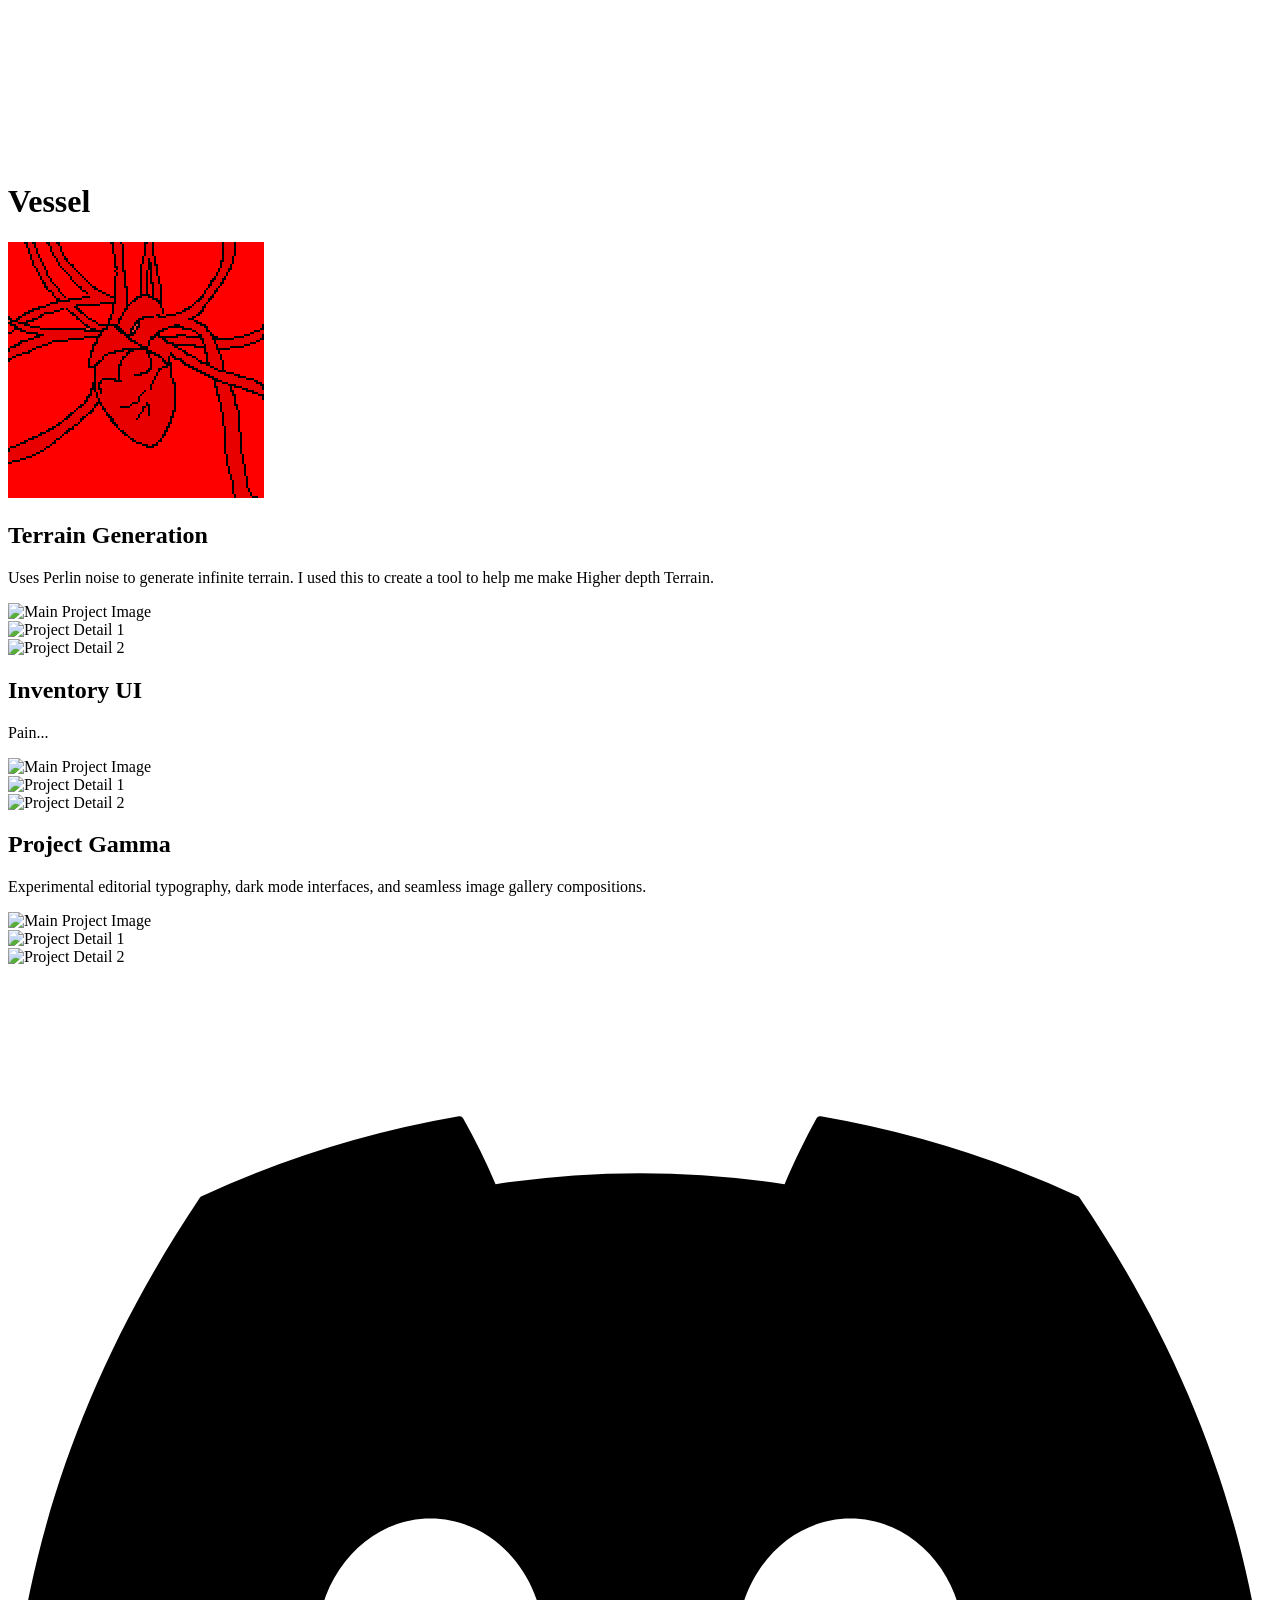
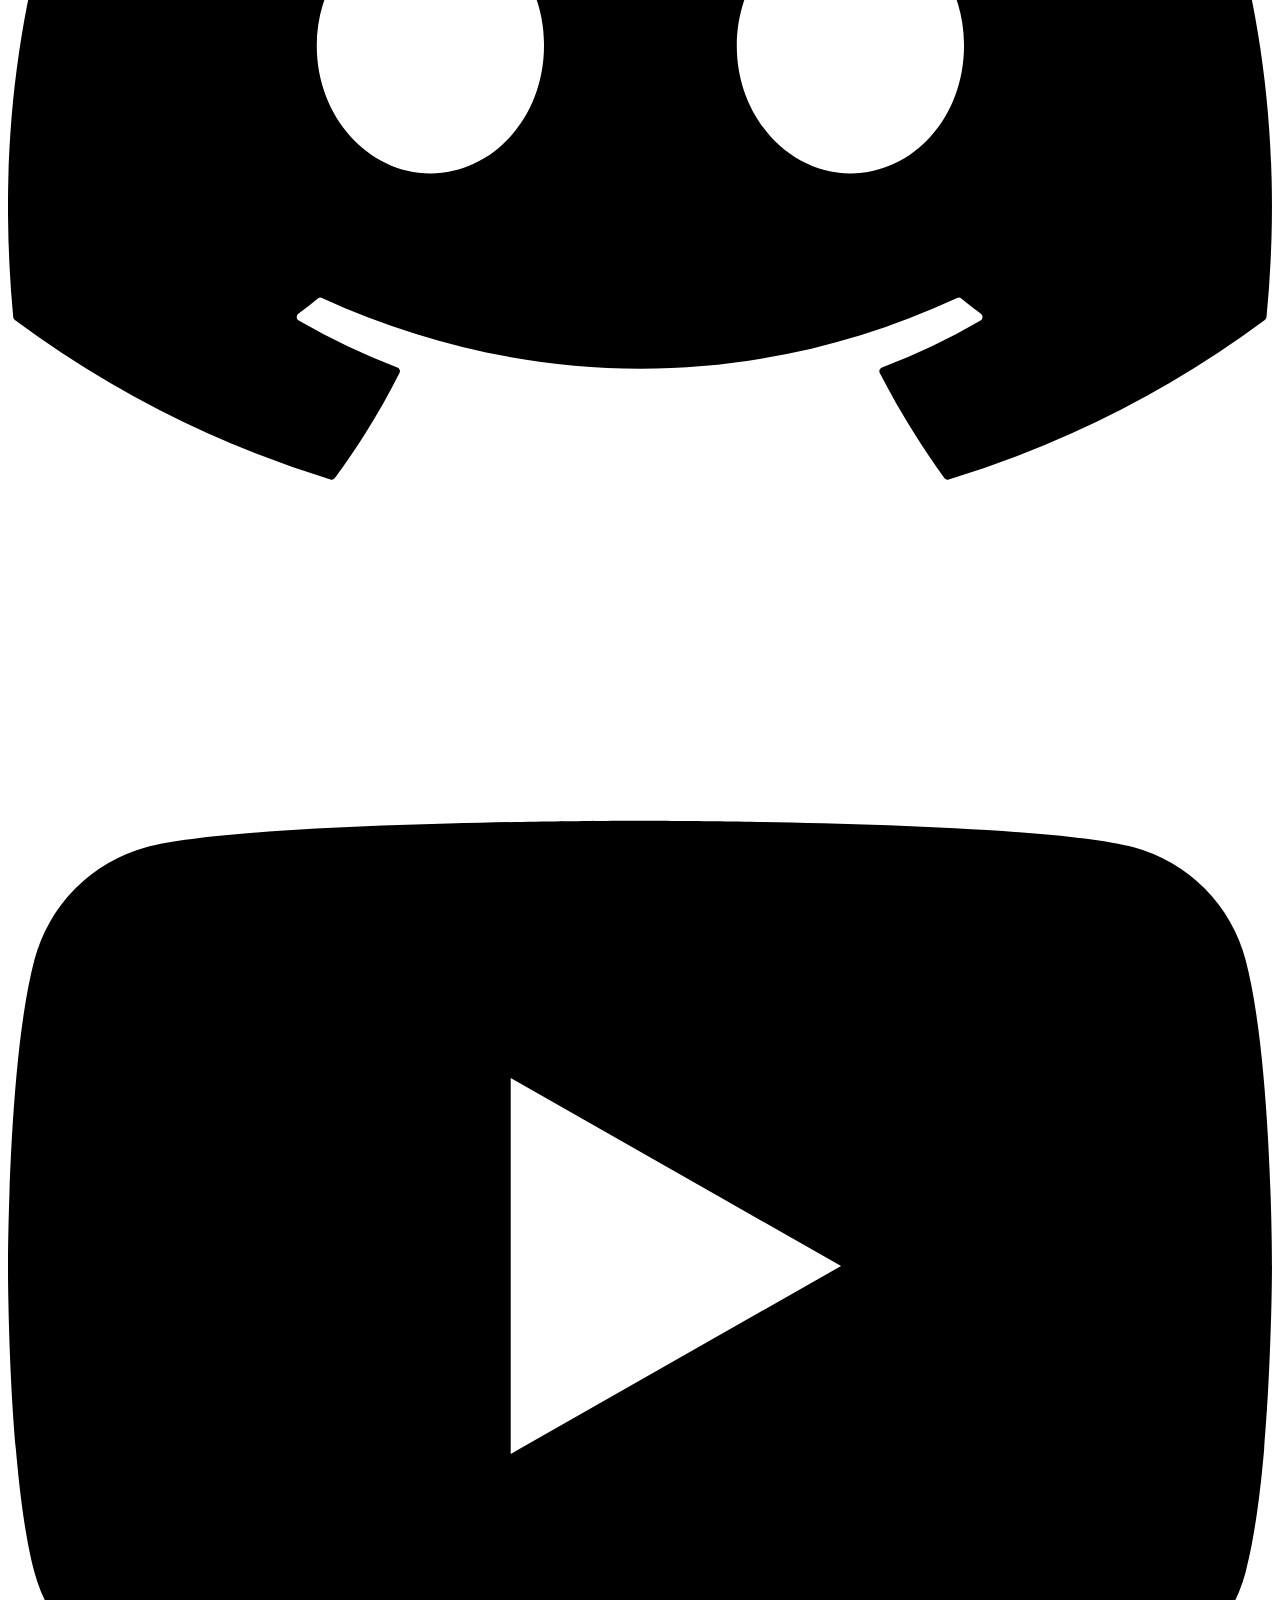
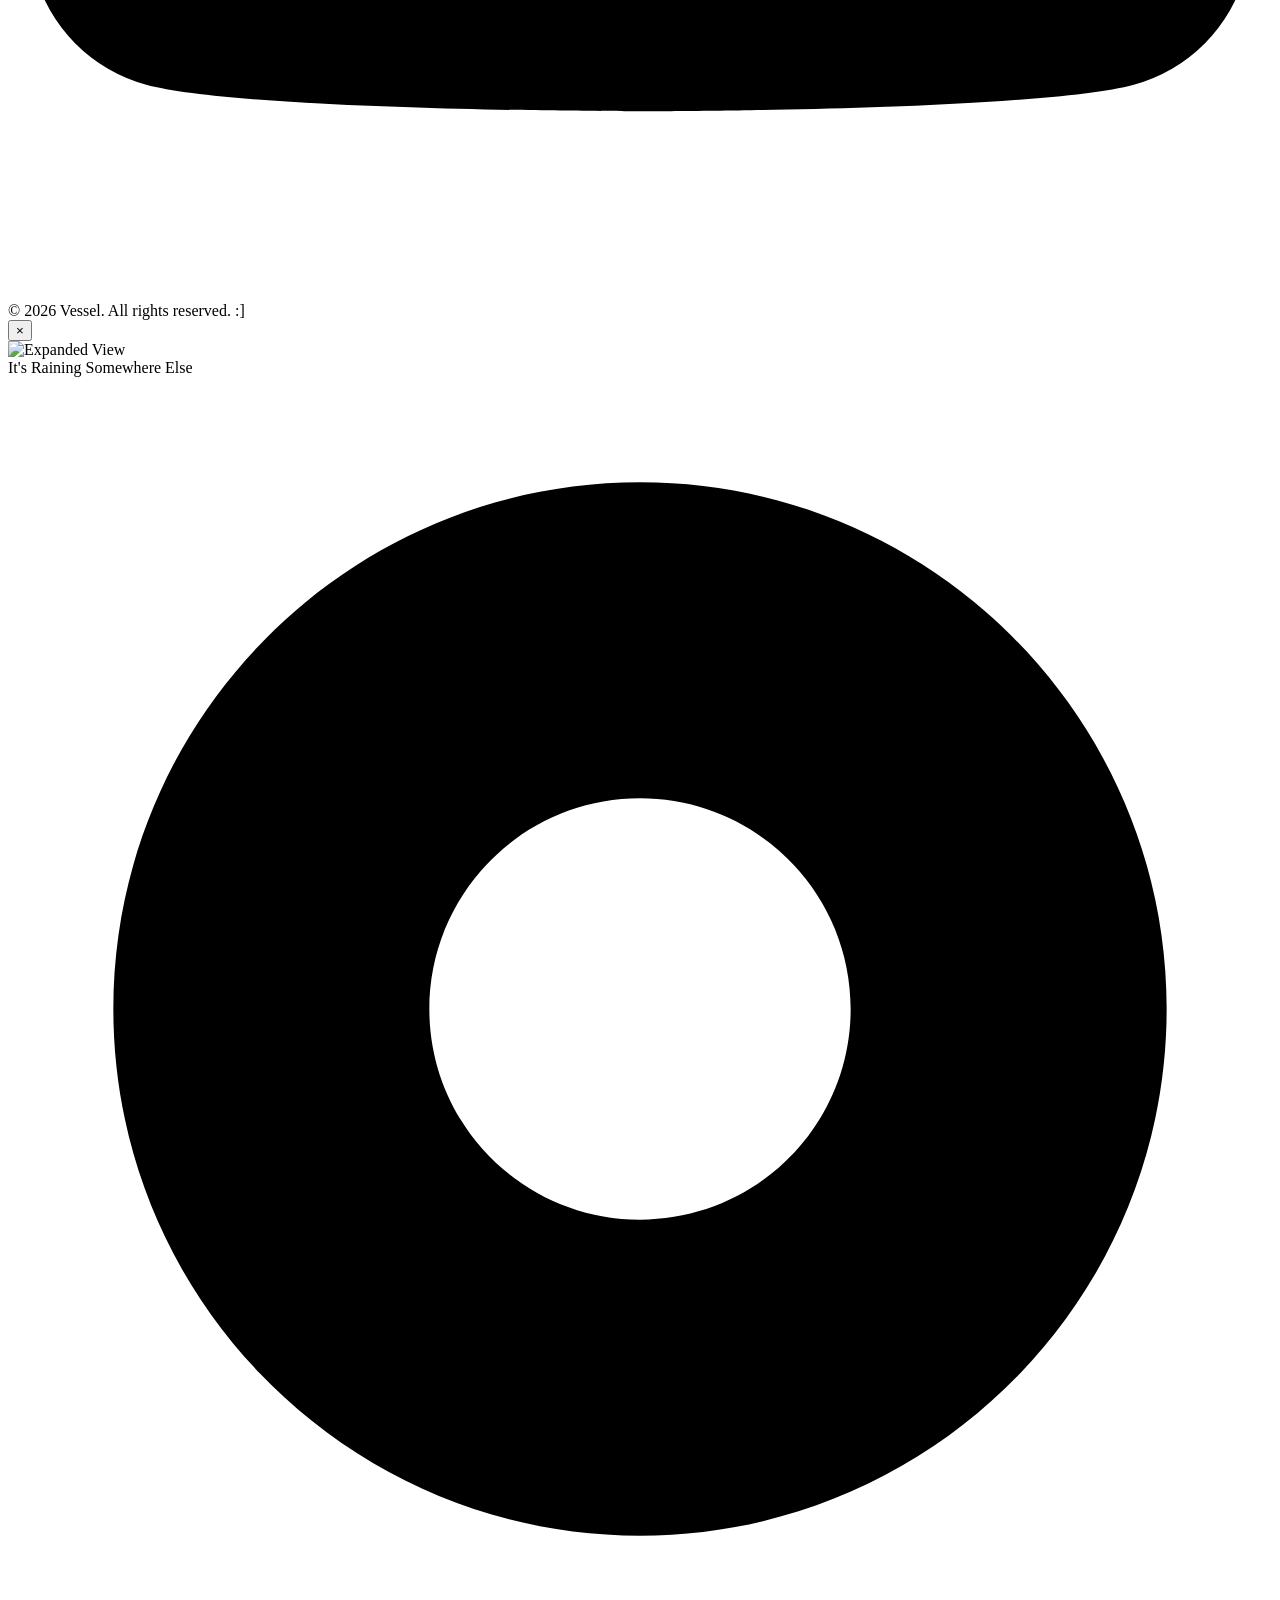
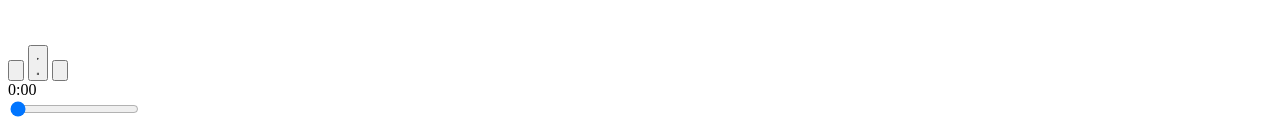
==== index.html @ fc2b30b9 "Add files via upload" ====
<!DOCTYPE html>
<html lang="en">

<head>
  <meta charset="UTF-8">
  <meta name="viewport" content="width=device-width, initial-scale=1.0">
  <title>Vessel | Portfolio</title>

  <link rel="icon" type="image/png" href="images/Vessel.png">

  <!-- Tailwind CSS CDN -->
  <script src="https://cdn.tailwindcss.com"></script>

  <!-- Custom Stylesheet -->
  <link rel="stylesheet" href="styles.css">
</head>

<body class="bg-gray-900 text-slate-100 min-h-screen flex flex-col antialiased">
  <!-- MP4 BACKGROUND -->
  <video autoplay loop muted playsinline
    class="fixed top-0 left-0 w-full h-full object-cover -z-10 pointer-events-none opacity-40">
    <source src="rain.mp4" type="video/mp4">
    Your browser does not support the video tag.
  </video>


  <header class="relative w-full h-screen min-h-[600px] flex items-center justify-center bg-[#ff0000] px-4">
    <div id="section1-container"></div>
  </header>

  <div id="section2-container"></div>
  <div id="section3-container"></div>

  <!-- Footer -->
  <footer class="w-full py-8 text-center text-xs text-gray-600 border-t border-gray-900 bg-[#0d0f12]">
    &copy; 2026 Vessel. All rights reserved. :]
  </footer>

  <!-- External Script File -->
  <script src="script.js"></script>


  <!-- MP4 BACKGORUNd CONTAINER, LONG TEXT TO DISTINGUISH EVERYTHING                   -->
  <div id="lightbox"
    class="fixed inset-0 z-50 hidden bg-black/90 backdrop-blur-md flex items-center justify-center p-4 transition-opacity duration-300 opacity-0 cursor-zoom-out">
    <!-- Close -->
    <button id="lightbox-close"
      class="absolute top-6 right-6 text-white/70 hover:text-white text-4xl font-light focus:outline-none z-10"
      aria-label="Close image preview">
      &times;
    </button>

    <div class="relative max-w-5xl max-h-[90vh] w-full h-full flex items-center justify-center cursor-default">
      <img id="lightbox-img" src="" alt="Expanded View"
        class="max-w-full max-h-[85vh] object-contain rounded-lg shadow-2xl transition-transform duration-300 scale-95" />
    </div>
  </div>

  <!-- Floating Music Player Widgdasssssssssssssssssssssssssssssssssssssssssssssssssssssssssssssssssssssssssssssssssssset -->
  <div id="music-player"
    class="fixed bottom-4 left-4 w-72 h-36 bg-gray-900/30 backdrop-blur-md border border-white/10 rounded-2xl flex flex-col p-3 transition-transform duration-700 ease-in-out transform -translate-x-[120%] z-50 shadow-2xl">

    <div id="song-title" class="text-sm font-semibold text-gray-200 text-center truncate w-full mb-2">
      Loading...
    </div>

    <!-- MIddle section -->
    <div class="flex items-center justify-between flex-1 px-1">

      <!-- CD image -->
      <div
        class="w-12 h-12 rounded-full border-2 border-gray-700 overflow-hidden relative flex items-center justify-center shadow-lg">
        <svg id="cd-image" class="w-full h-full text-gray-400 bg-gray-800 rounded-full p-1" viewBox="0 0 24 24"
          fill="currentColor">
          <path
            d="M12 2C6.48 2 2 6.48 2 12s4.48 10 10 10 10-4.48 10-10S17.52 2 12 2zm0 14c-2.21 0-4-1.79-4-4s1.79-4 4-4 4 1.79 4 4-1.79 4-4 4z" />
        </svg>
        <!-- CD hole -->
        <div class="absolute w-3 h-3 bg-gray-900 rounded-full border border-gray-600"></div>
      </div>

      <!-- Playback Controls -->
      <div class="flex items-center gap-3">
        <!-- Prev Button -->
        <button id="prev-btn" class="text-gray-400 hover:text-white transition-colors">
          <svg class="w-5 h-5 fill-current" viewBox="0 0 24 24">
            <path d="M6 6h2v12H6zm3.5 6l8.5 6V6z" />
          </svg>
        </button>

        <!-- Play/Pause Button -->
        <button id="play-btn"
          class="w-10 h-10 flex items-center justify-center rounded-full bg-indigo-500/80 hover:bg-indigo-500 text-white transition-all transform hover:scale-110">
          <svg id="play-icon" class="w-4 h-4 fill-current ml-1" viewBox="0 0 24 24">
            <path d="M8 5v14l11-7z" />
          </svg>
          <svg id="pause-icon" class="w-4 h-4 fill-current hidden" viewBox="0 0 24 24">
            <path d="M6 19h4V5H6v14zm8-14v14h4V5h-4z" />
          </svg>
        </button>

        <!-- Next Button -->
        <button id="next-btn" class="text-gray-400 hover:text-white transition-colors">
          <svg class="w-5 h-5 fill-current" viewBox="0 0 24 24">
            <path d="M6 18l8.5-6L6 6v12zM16 6v12h2V6h-2z" />
          </svg>
        </button>
      </div>

      <!-- Song Time -->
      <div id="song-time" class="text-[10px] text-gray-400 font-mono w-12 text-right">
        0:00
      </div>
    </div>

    <!-- Music Progress Bar -->
    <div class="mt-3 w-full flex items-center">
      <input type="range" id="progress-bar" value="0" min="0" max="100"
        class="w-full h-1.5 bg-gray-700 rounded-lg appearance-none cursor-pointer accent-indigo-500">
    </div>
  </div>

</body>
</html>
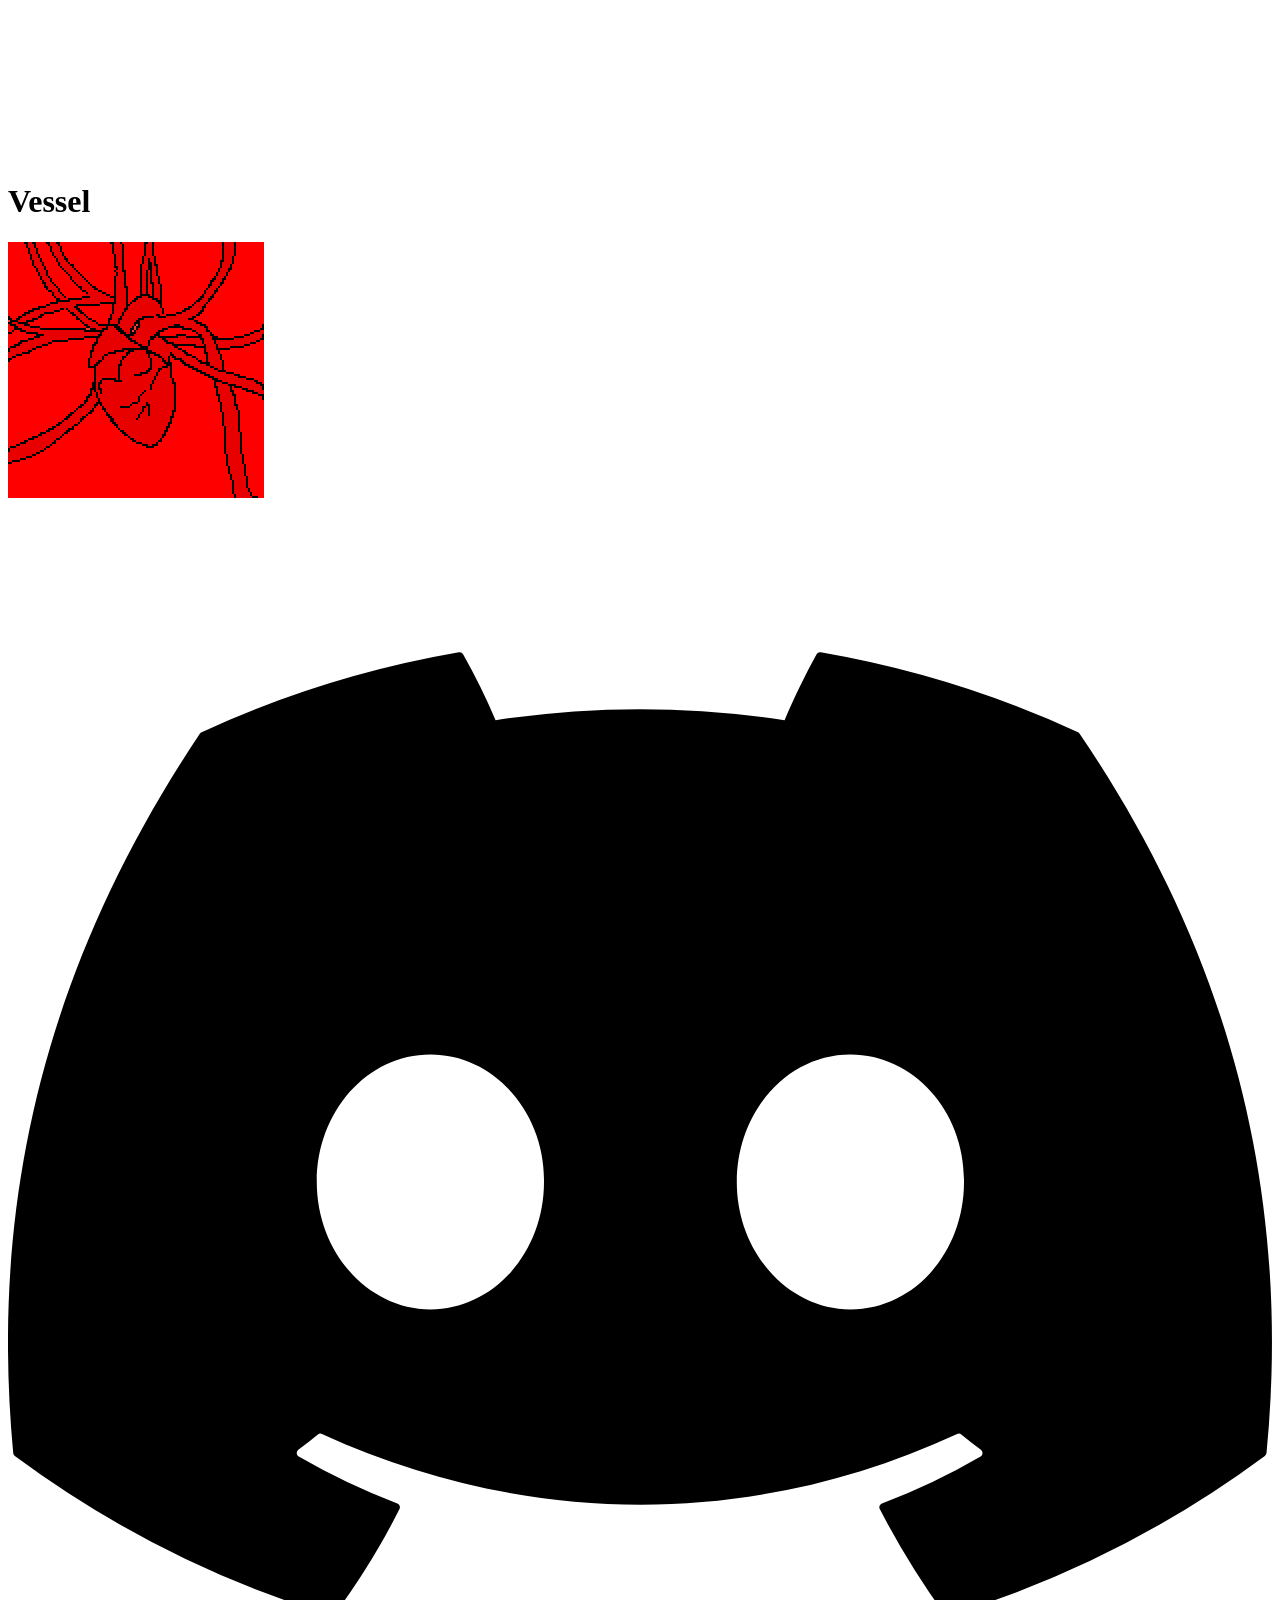
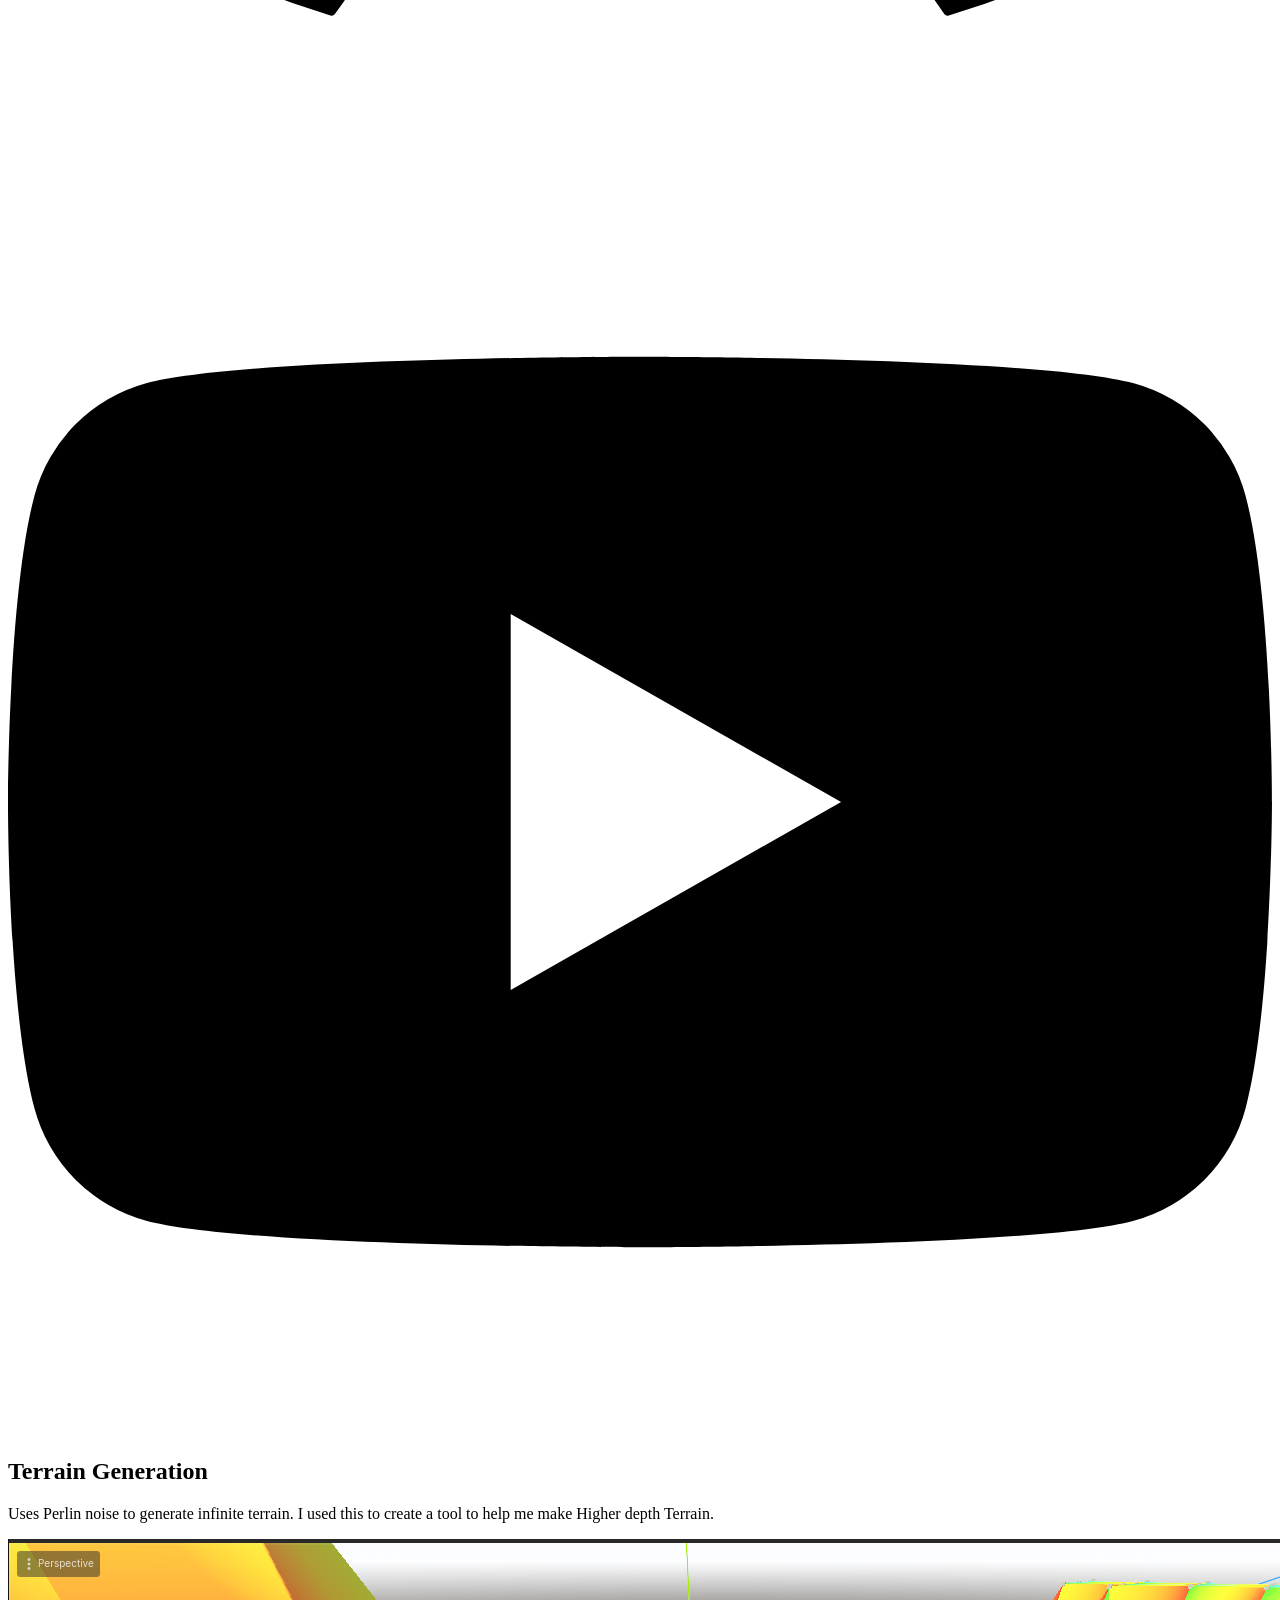
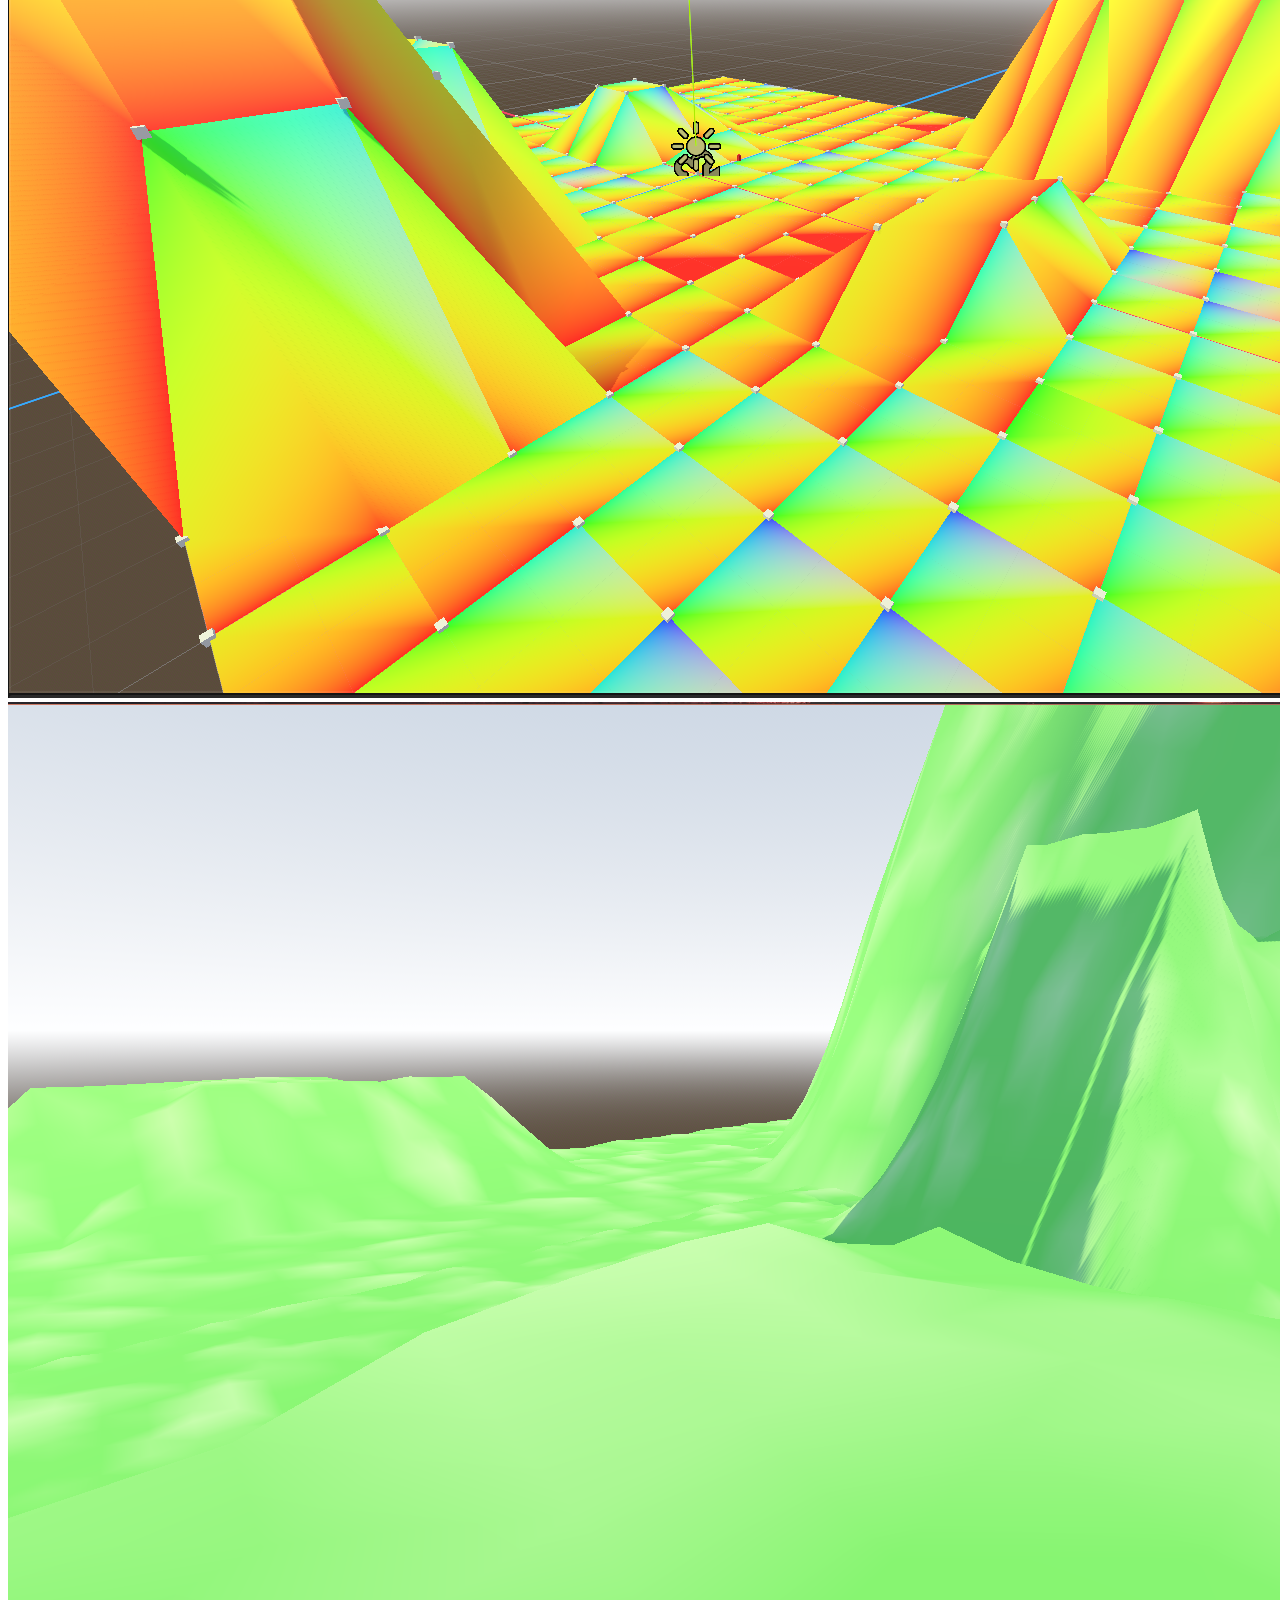
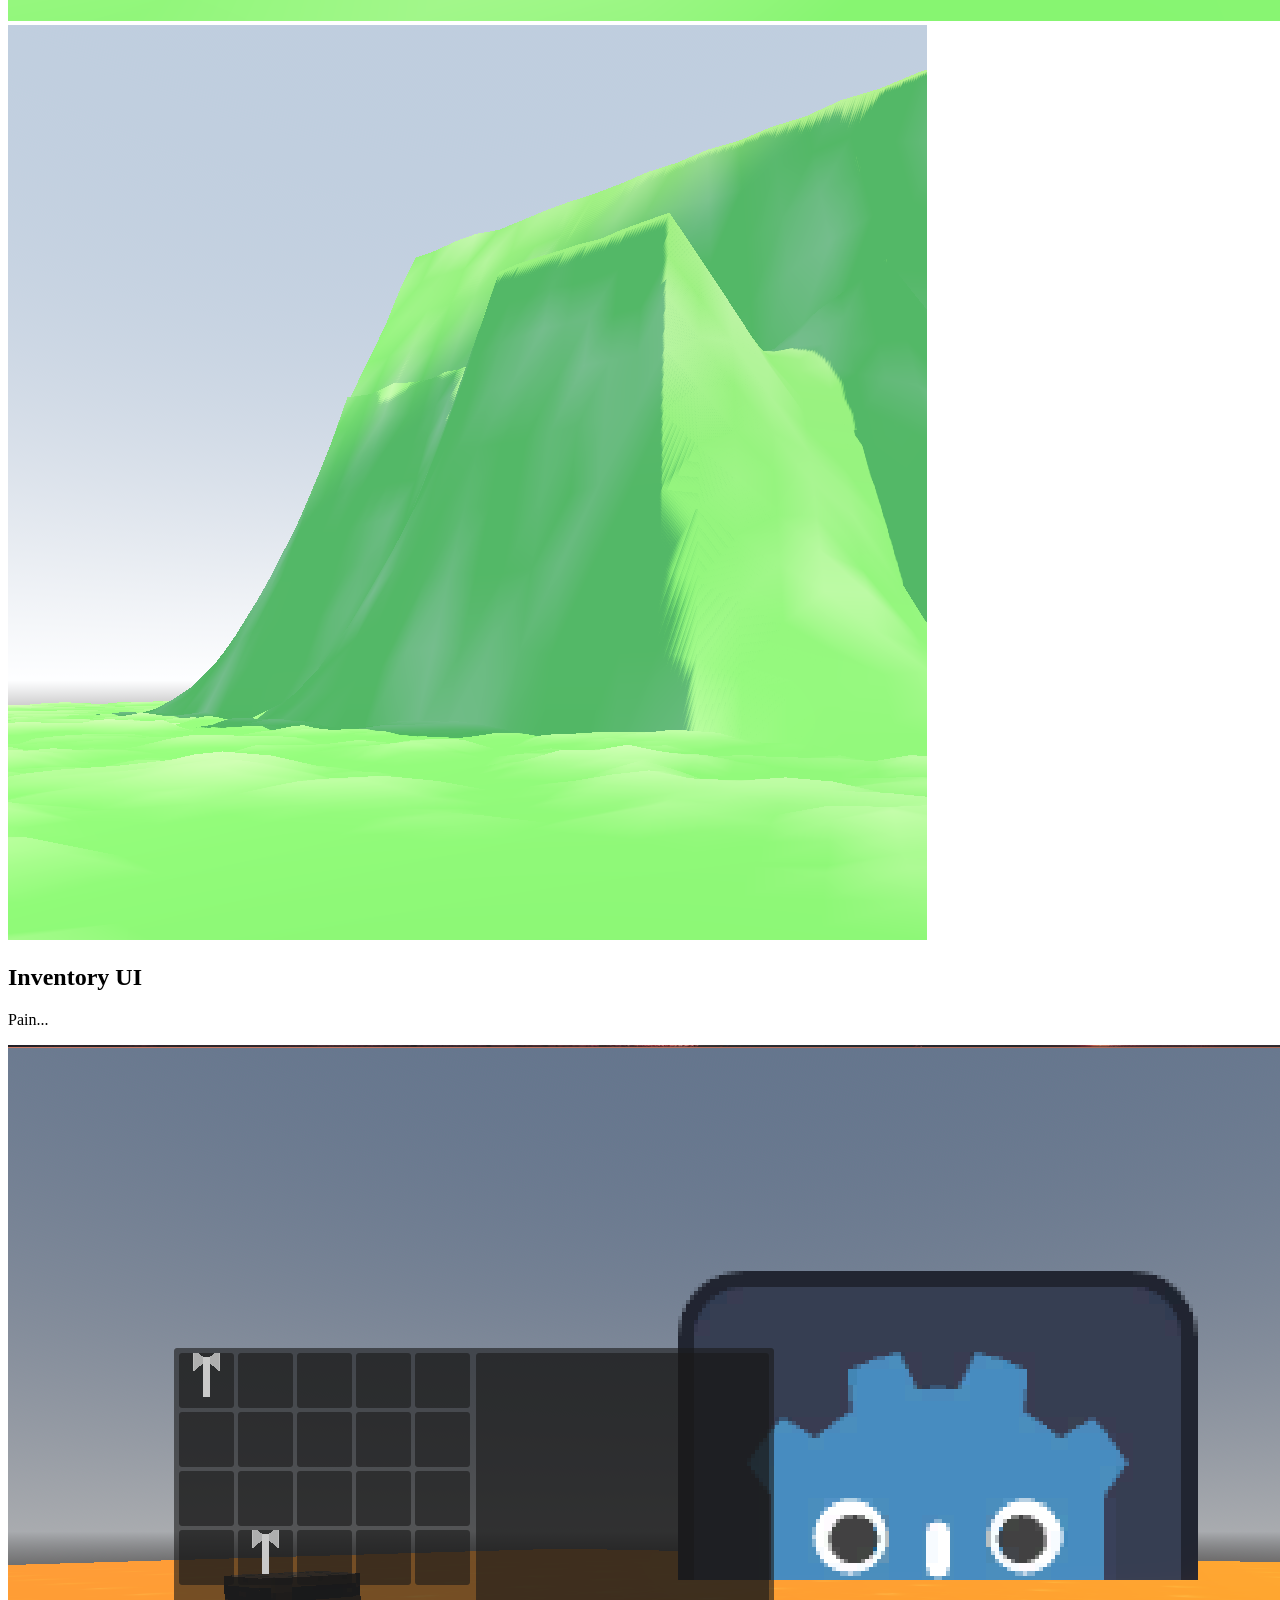
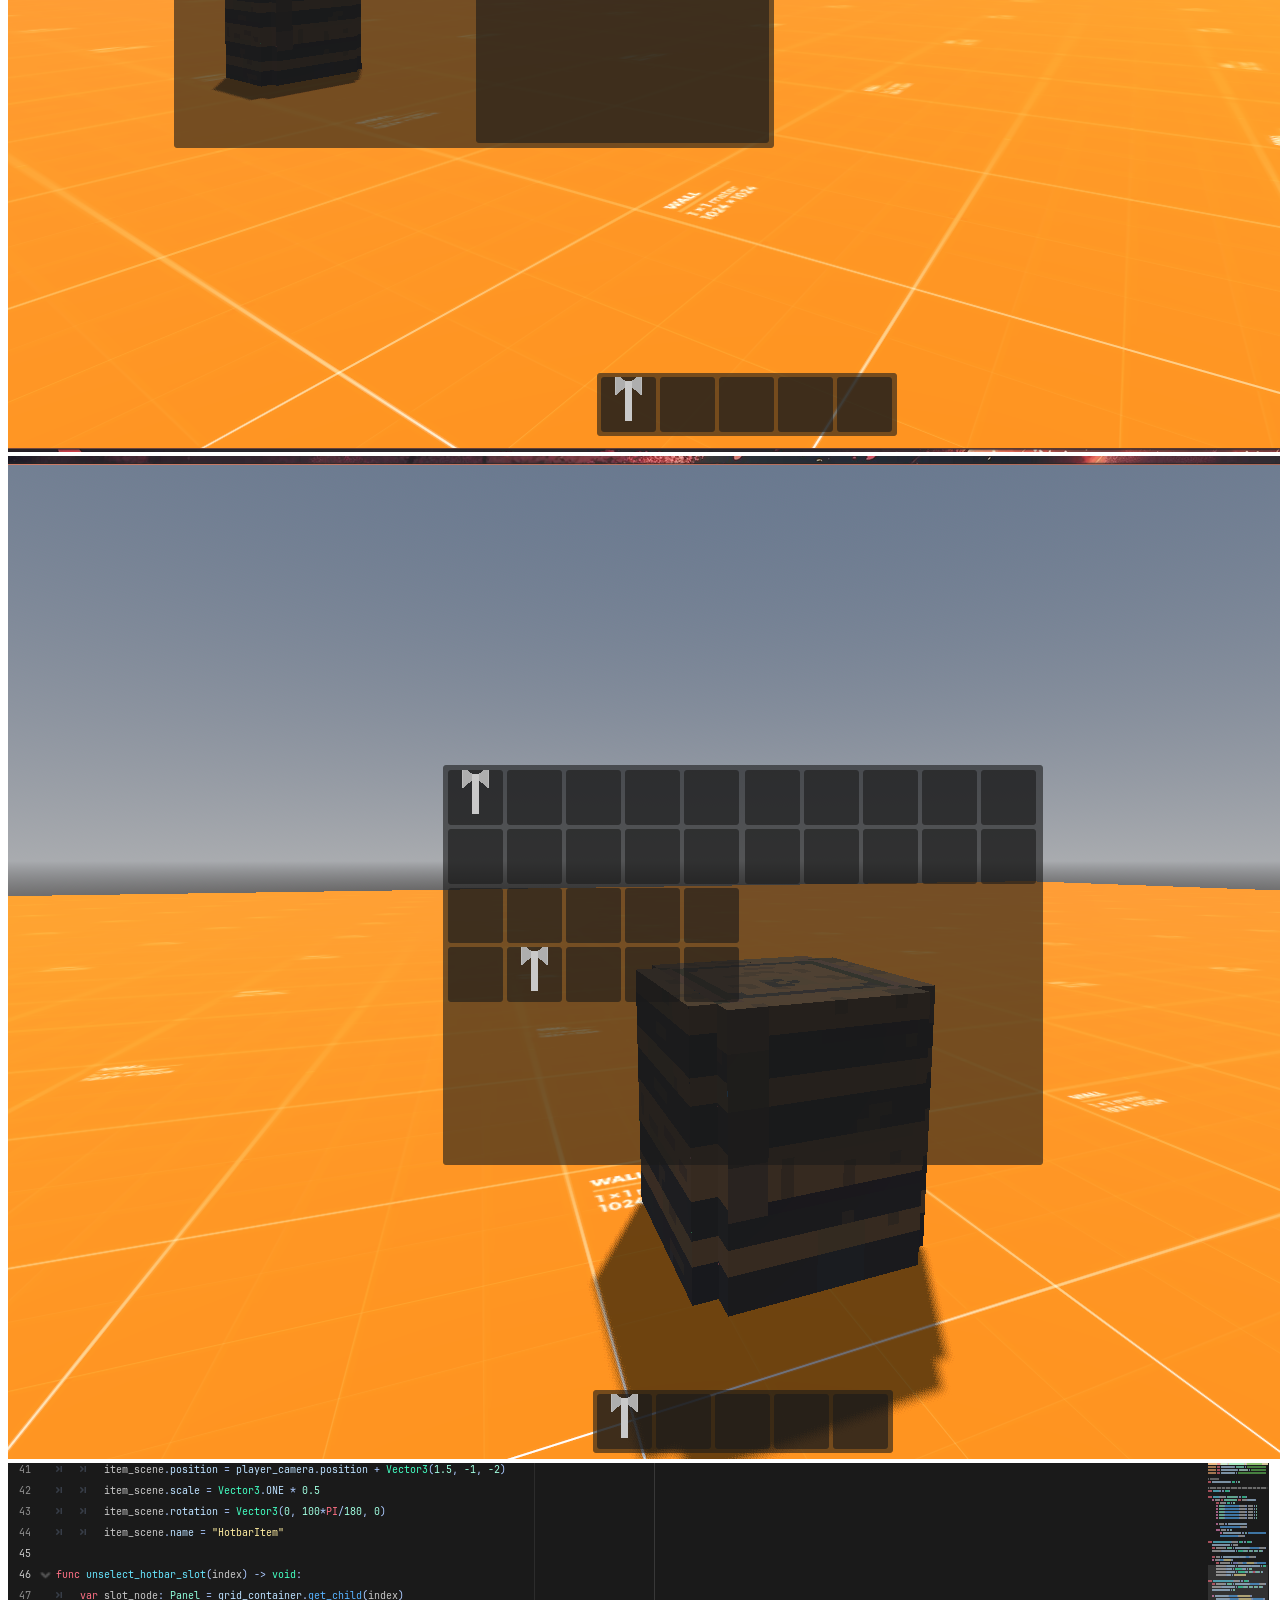
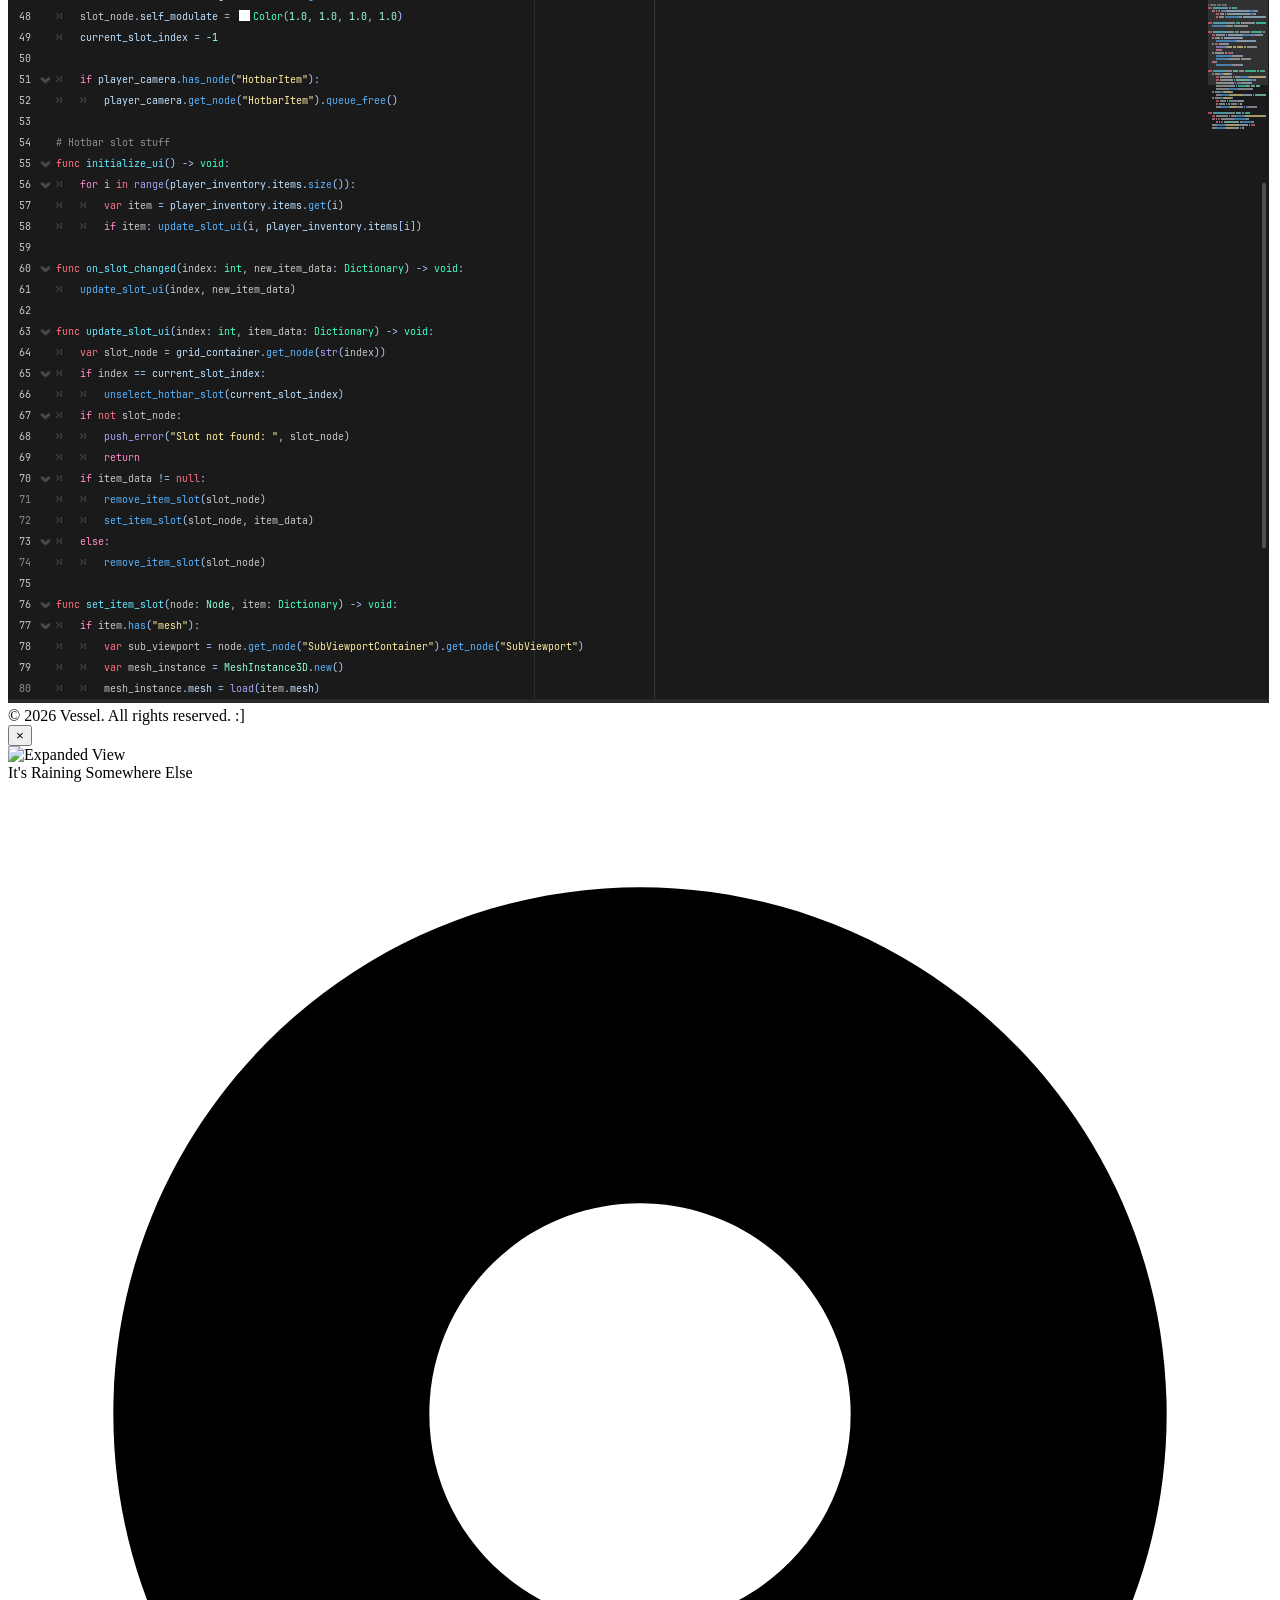
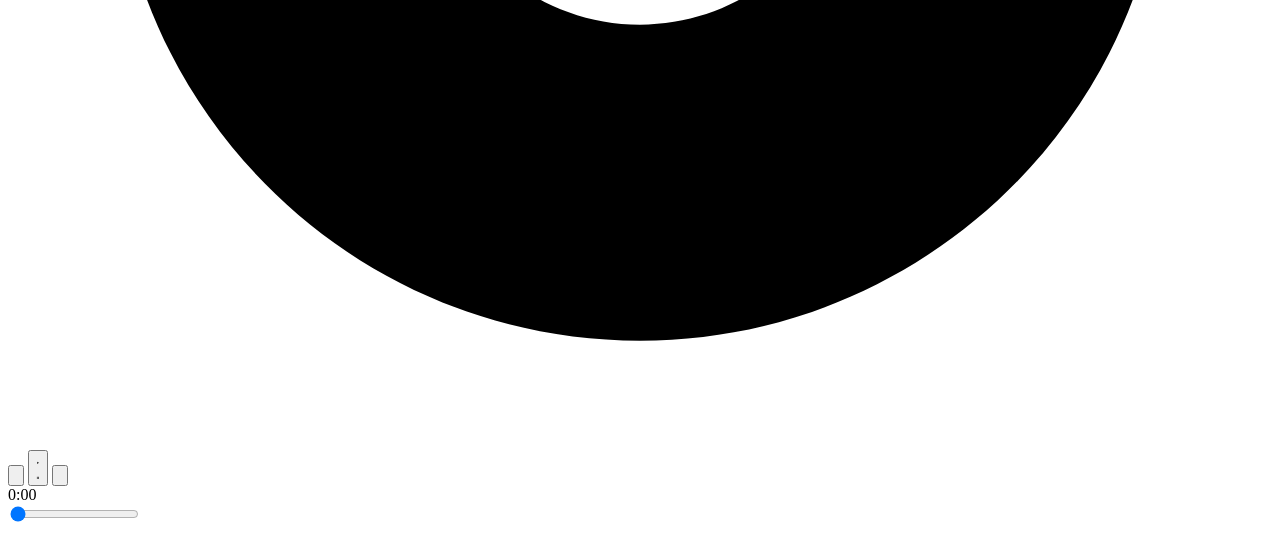
==== commit a0a886ac: "Add files via upload" ====
--- a/index.html
+++ b/index.html
@@ -24,12 +24,12 @@
   </video>
 
 
-  <header class="relative w-full h-screen min-h-[600px] flex items-center justify-center bg-[#ff0000] px-4">
+  <header class="relative w-full h-screen max-h-[800px] flex items-center justify-center bg-[#ff0000] px-4">
     <div id="section1-container"></div>
   </header>
 
+  <div id="section3-container"></div>
   <div id="section2-container"></div>
-  <div id="section3-container"></div>
 
   <!-- Footer -->
   <footer class="w-full py-8 text-center text-xs text-gray-600 border-t border-gray-900 bg-[#0d0f12]">
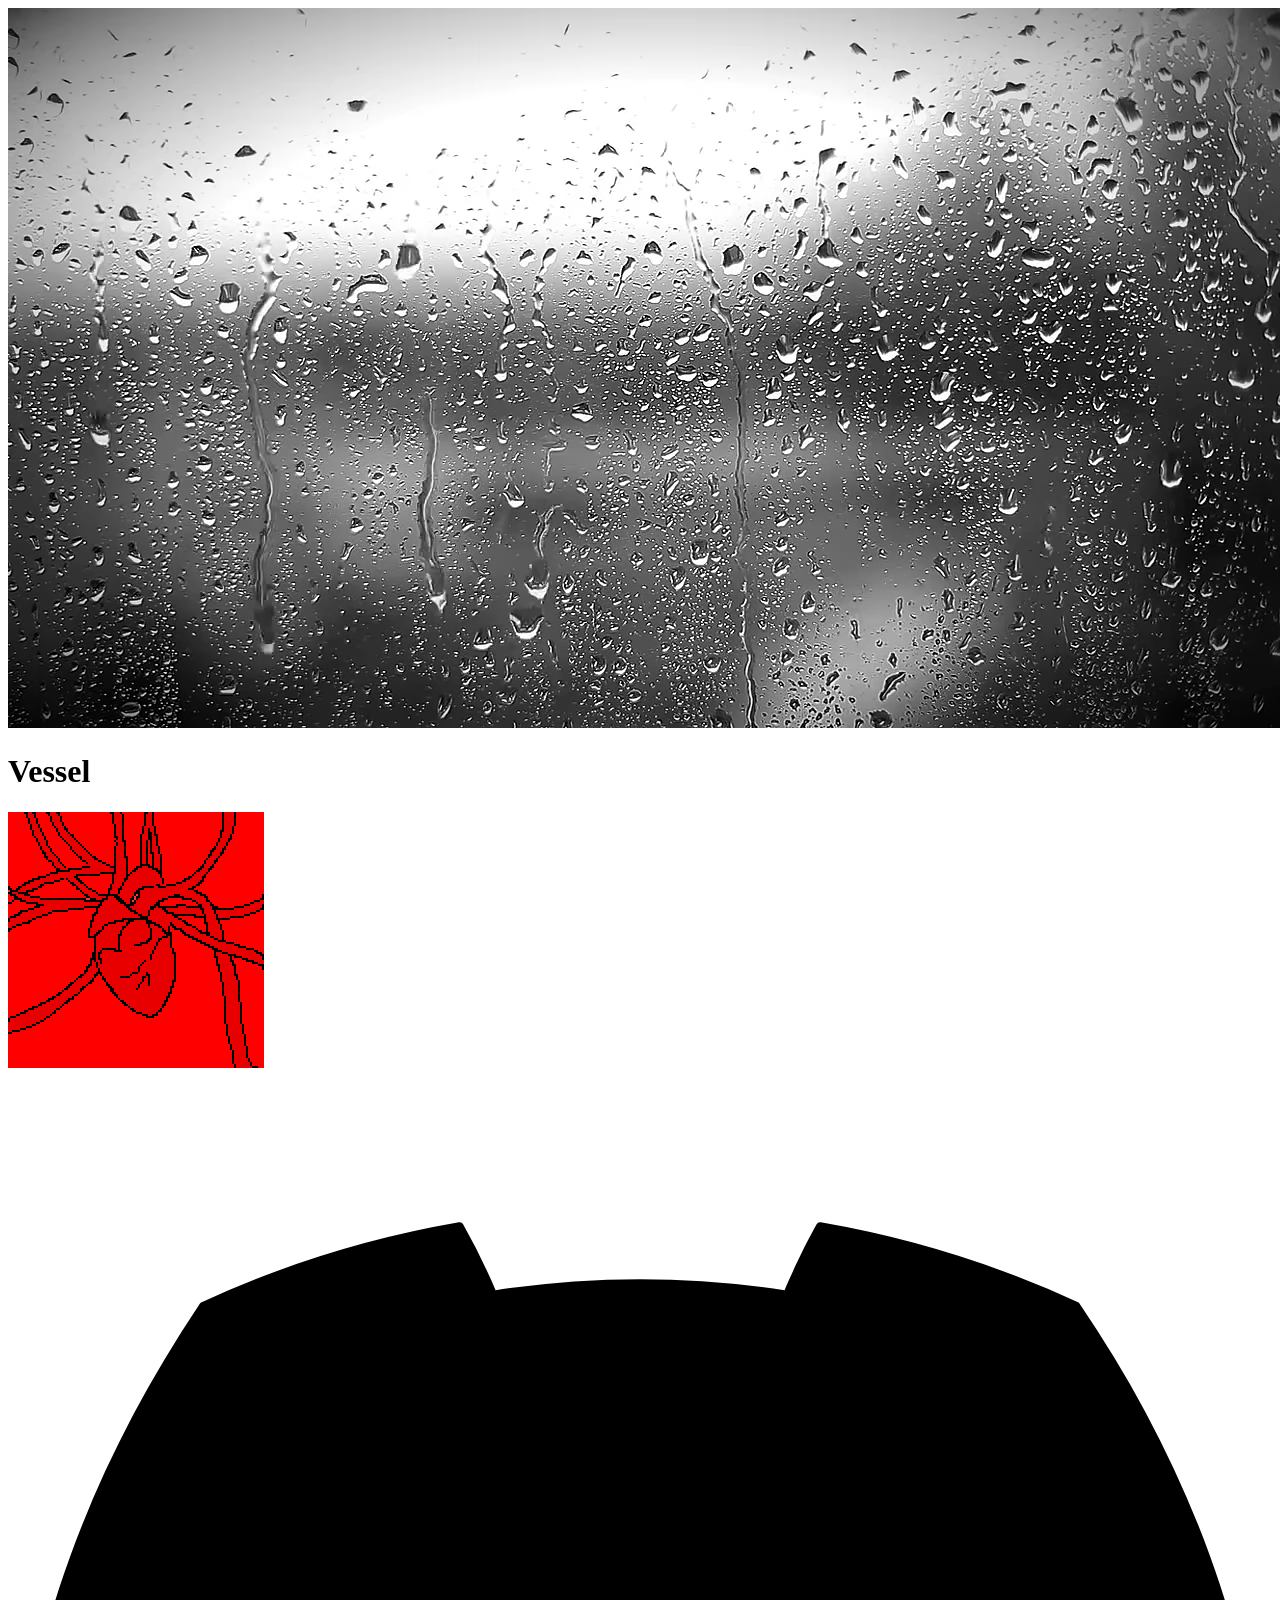
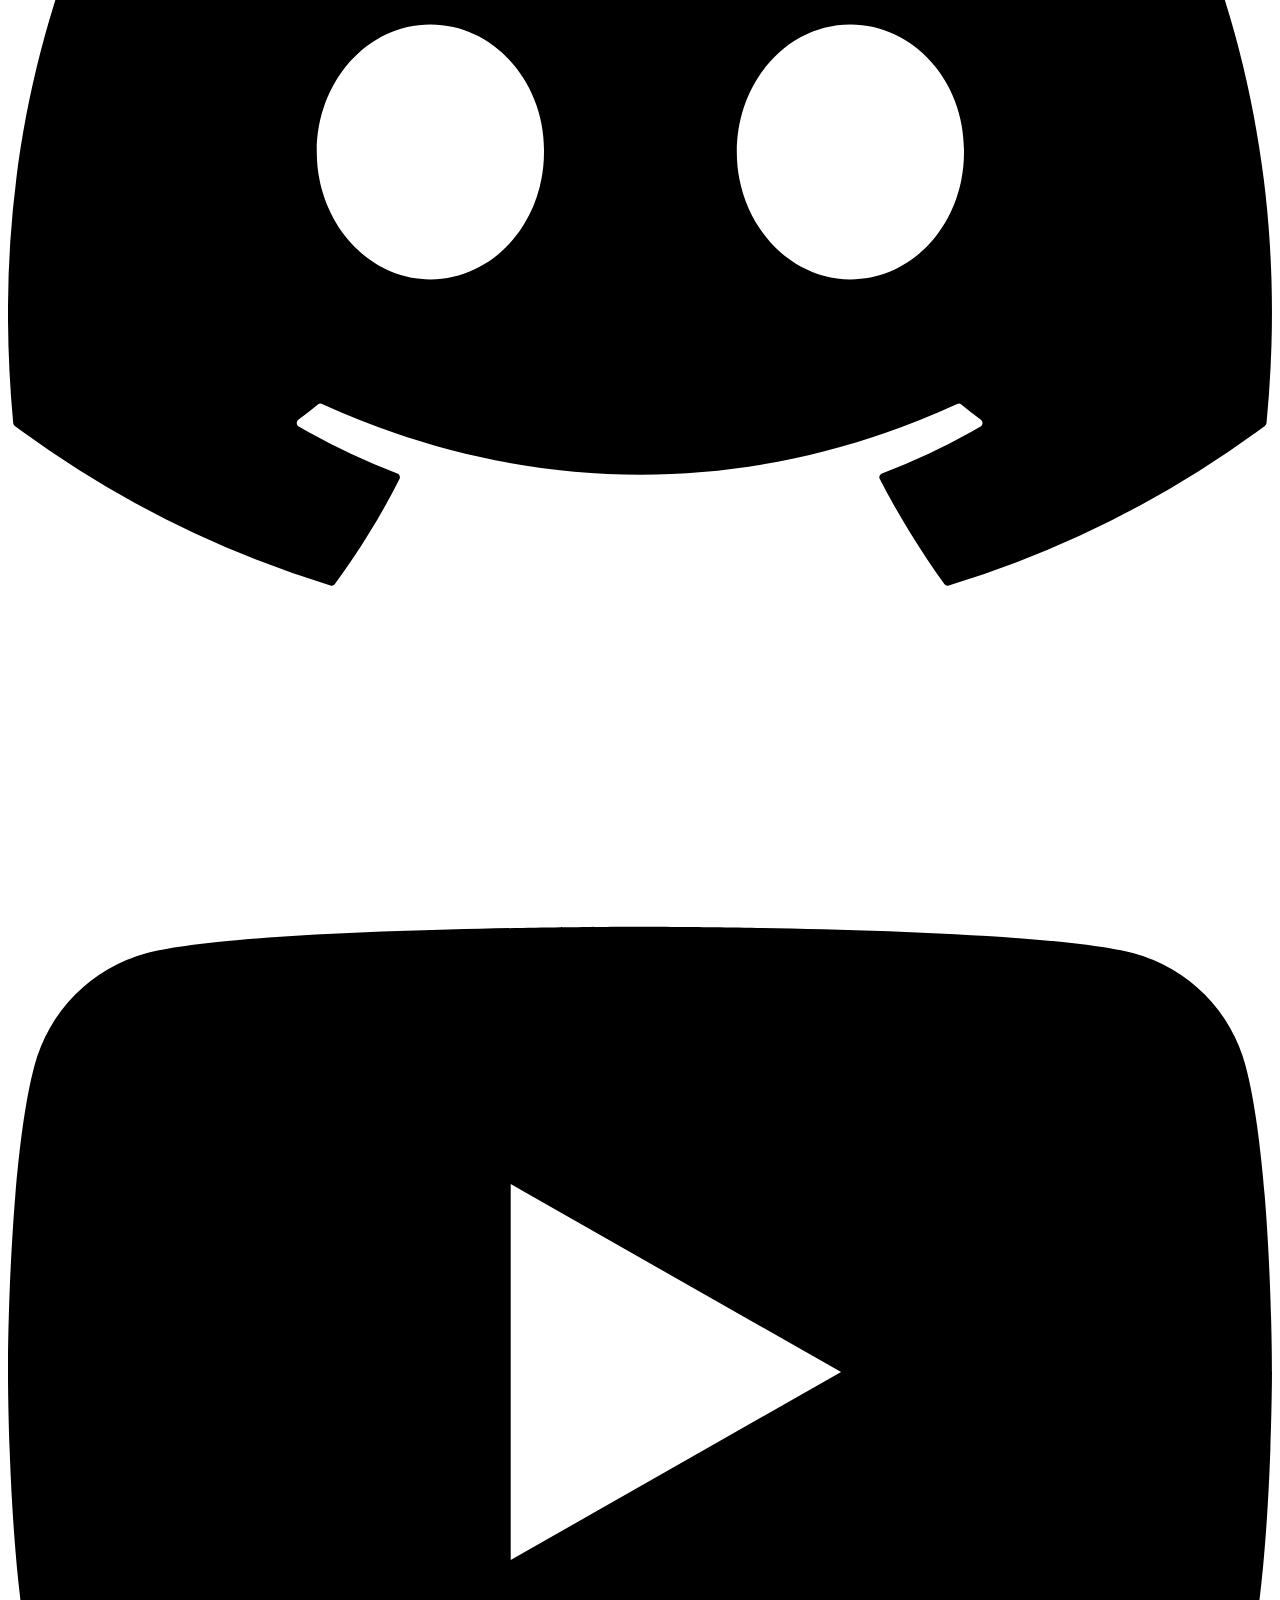
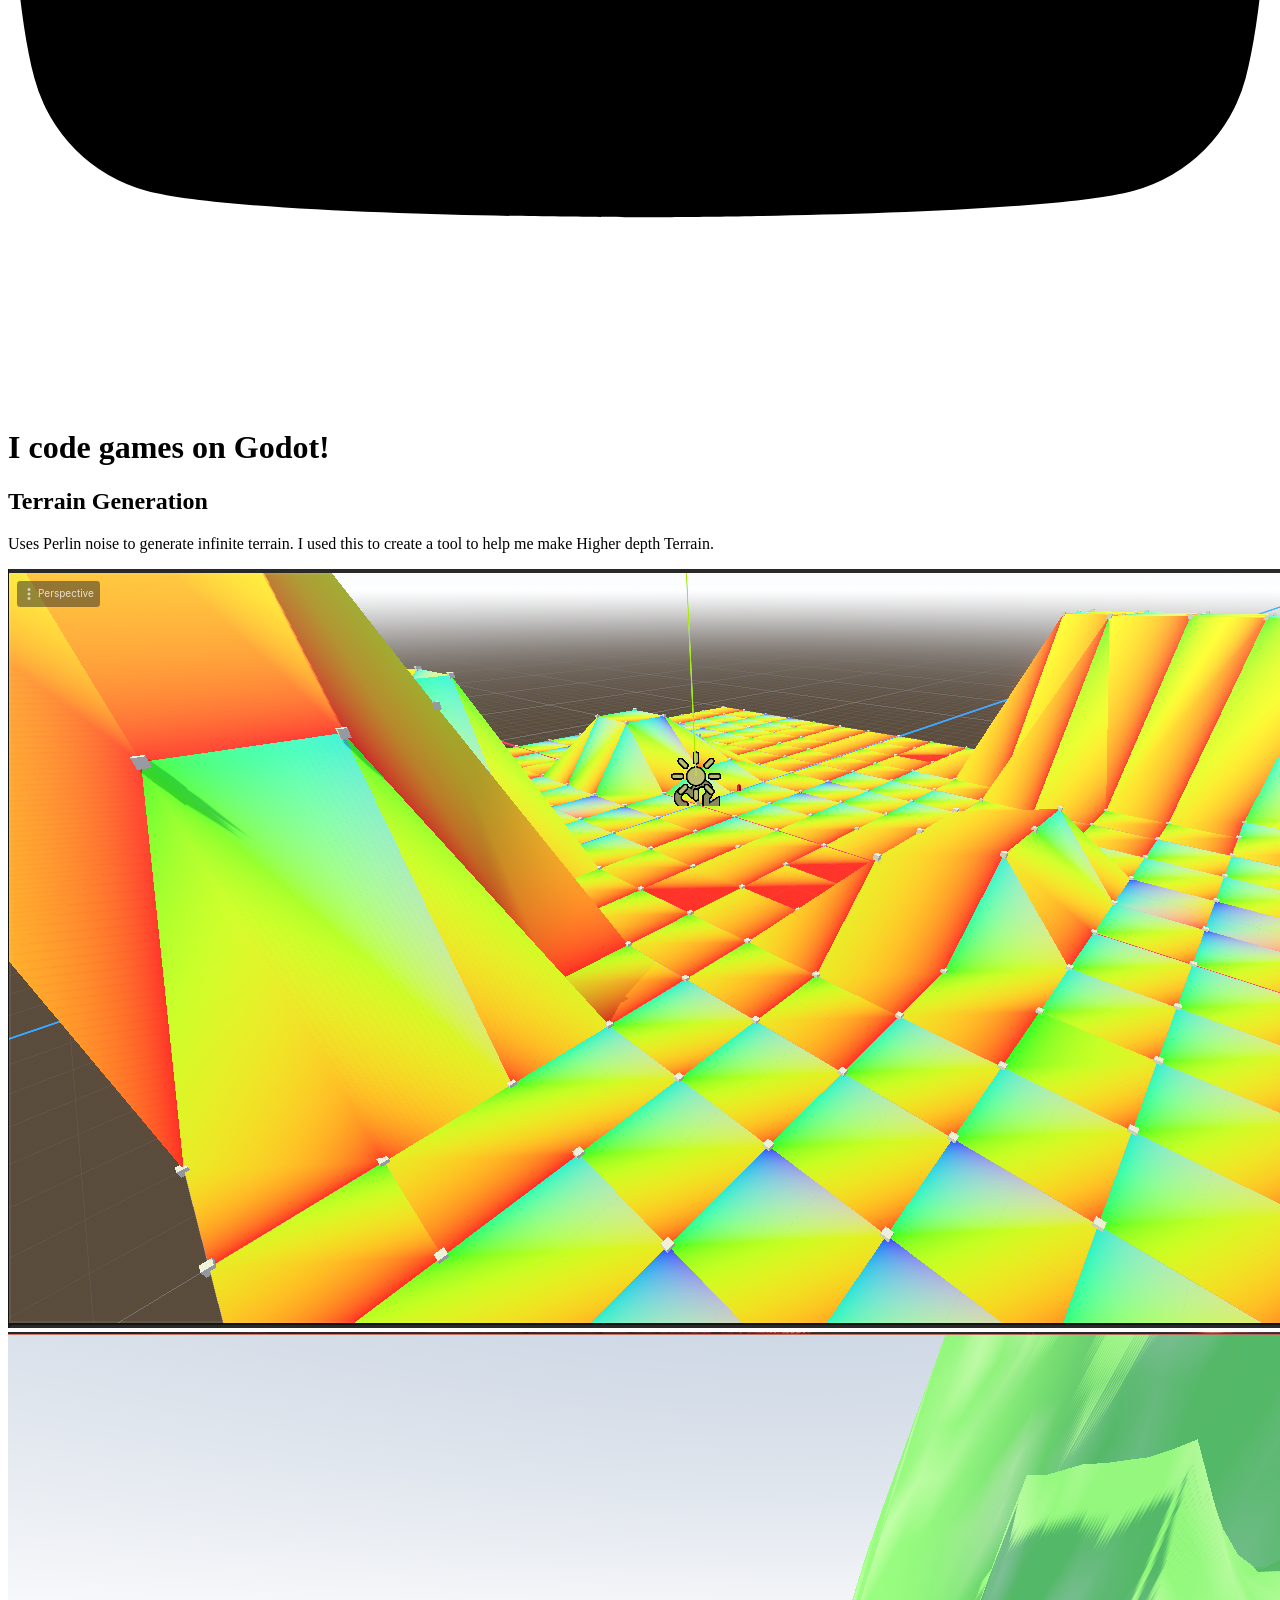
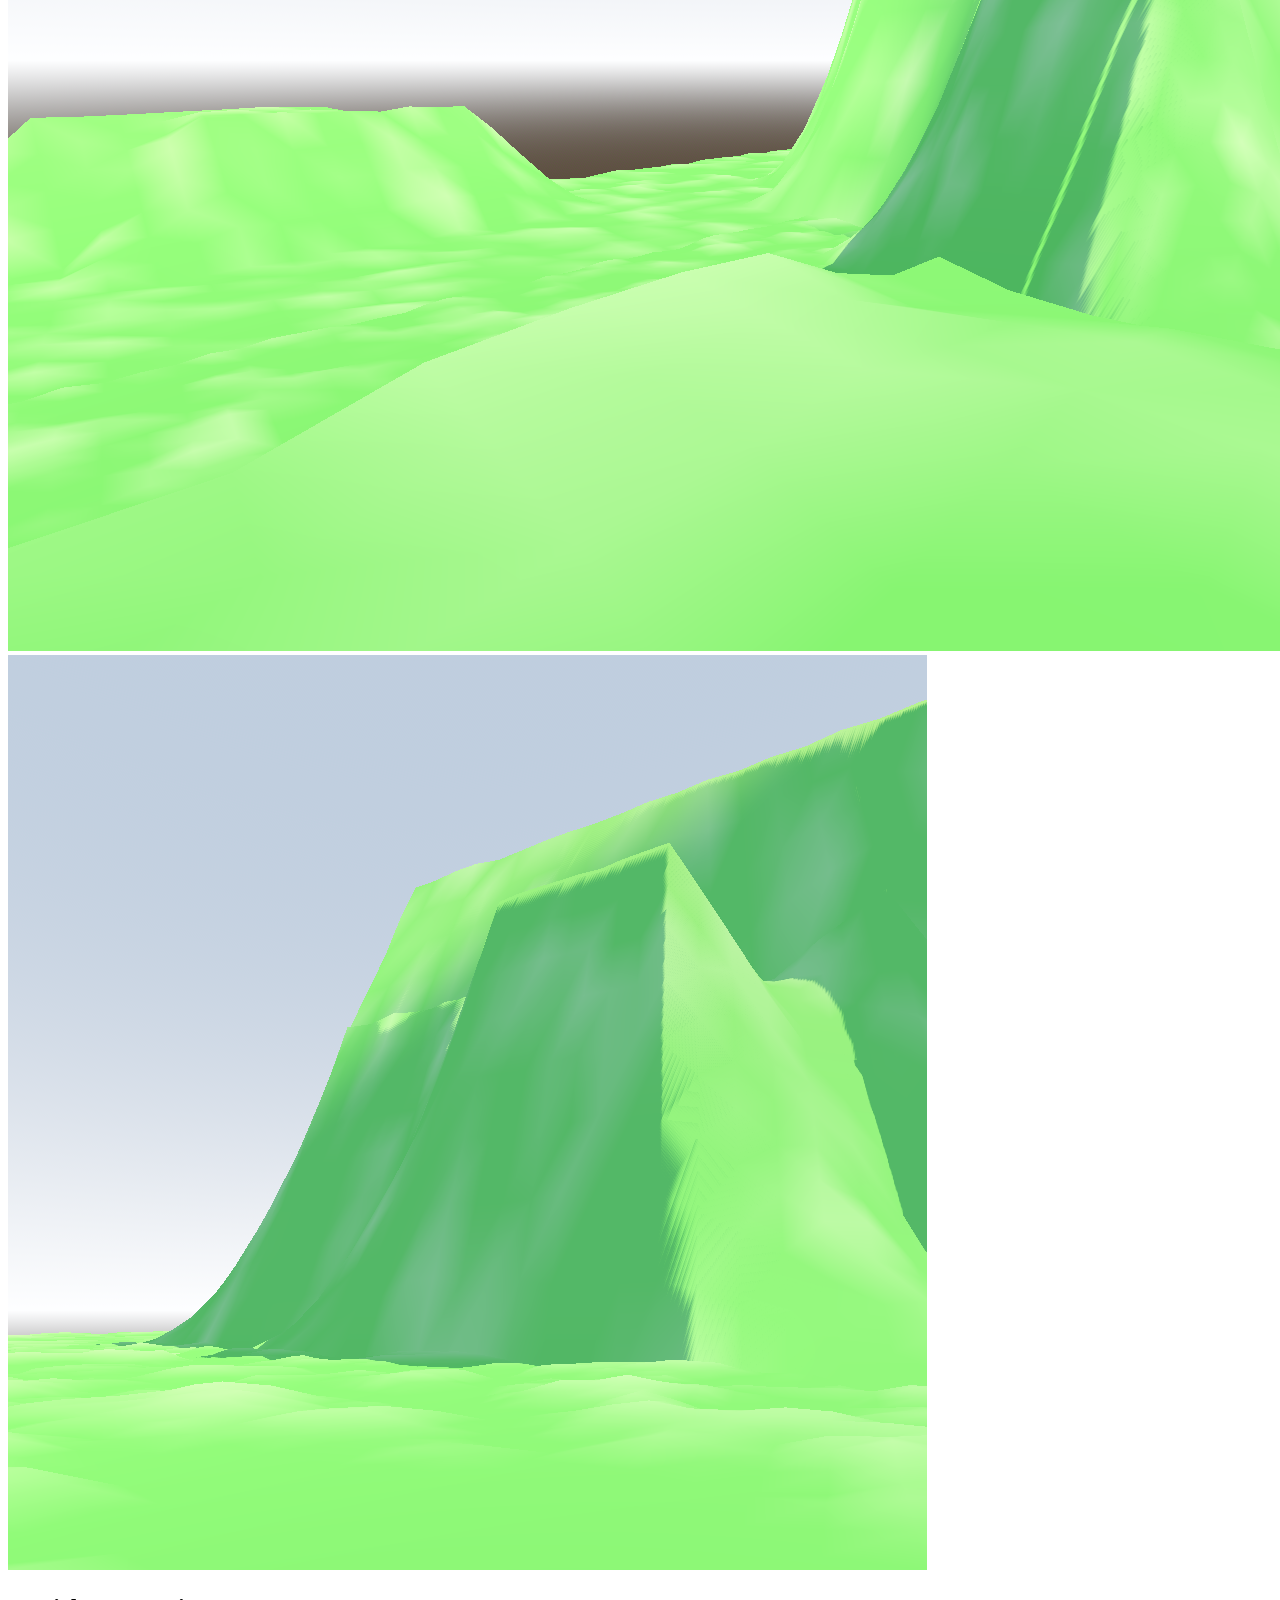
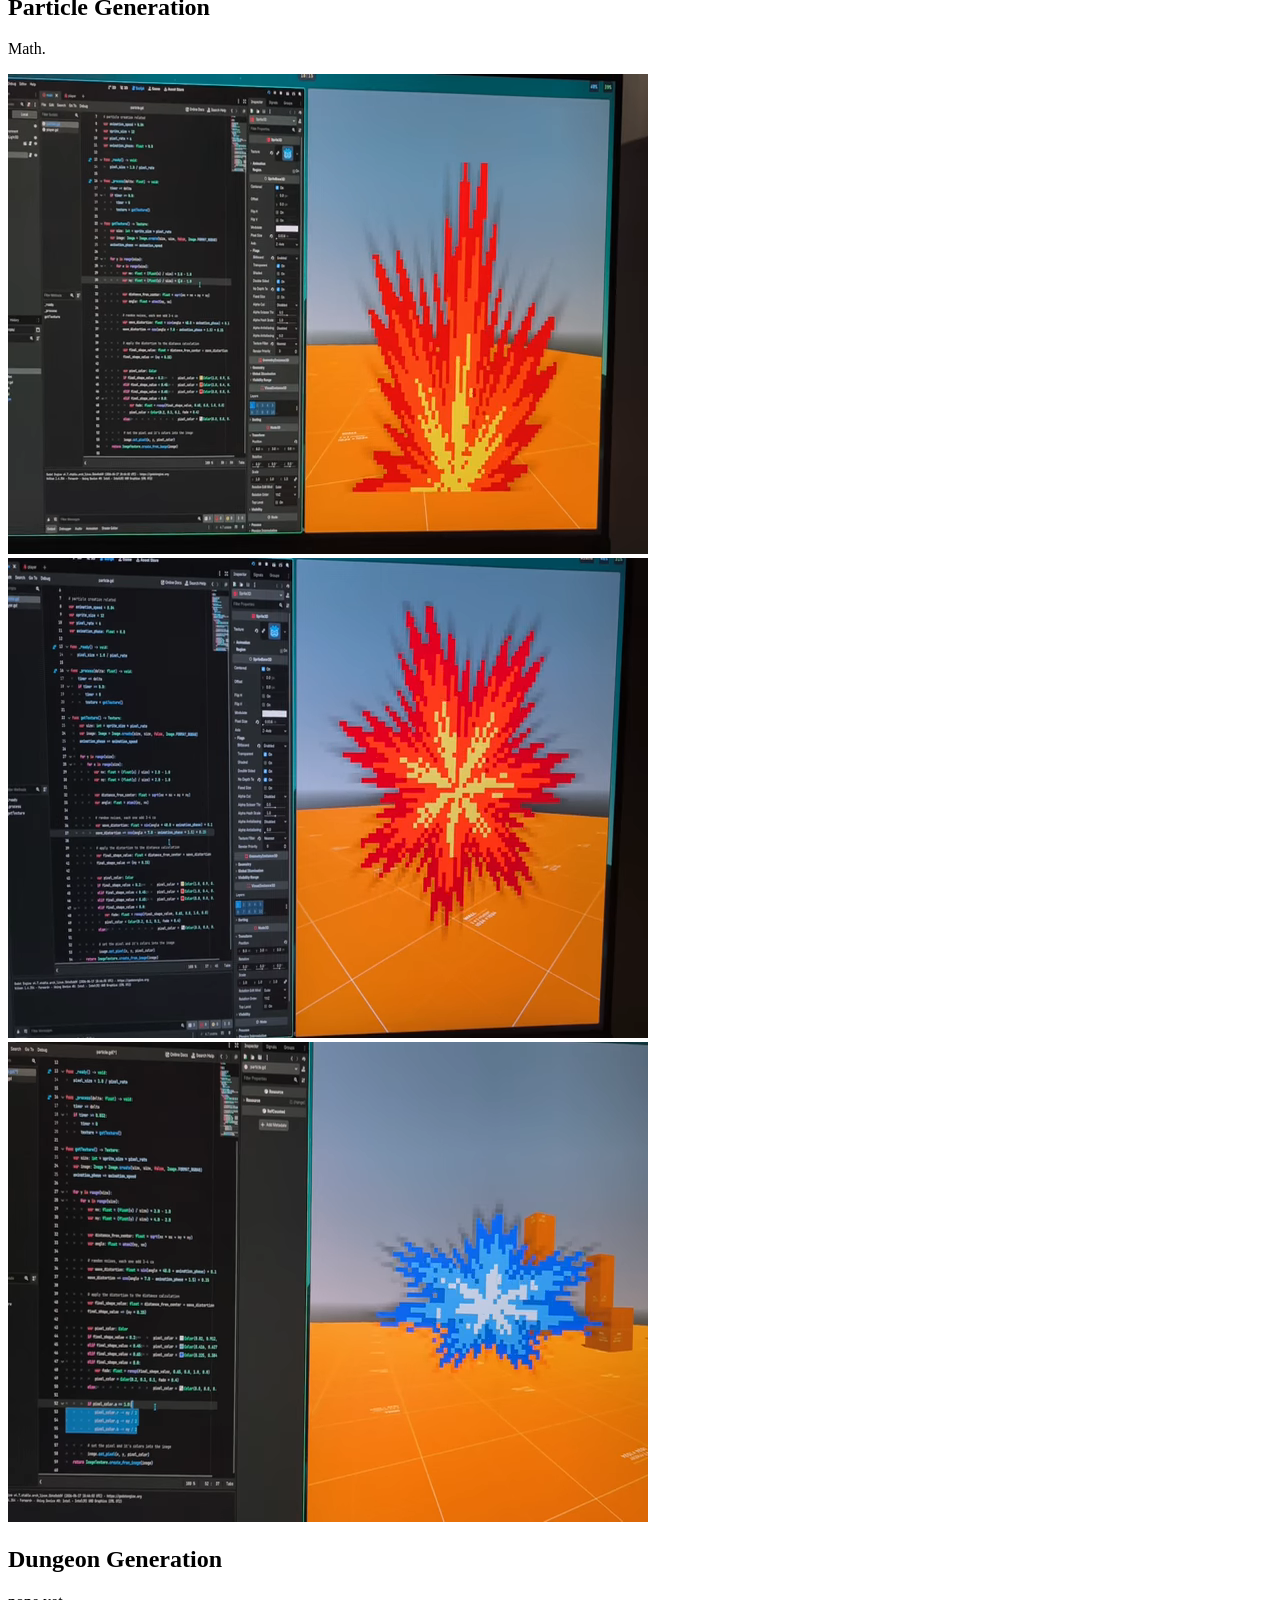
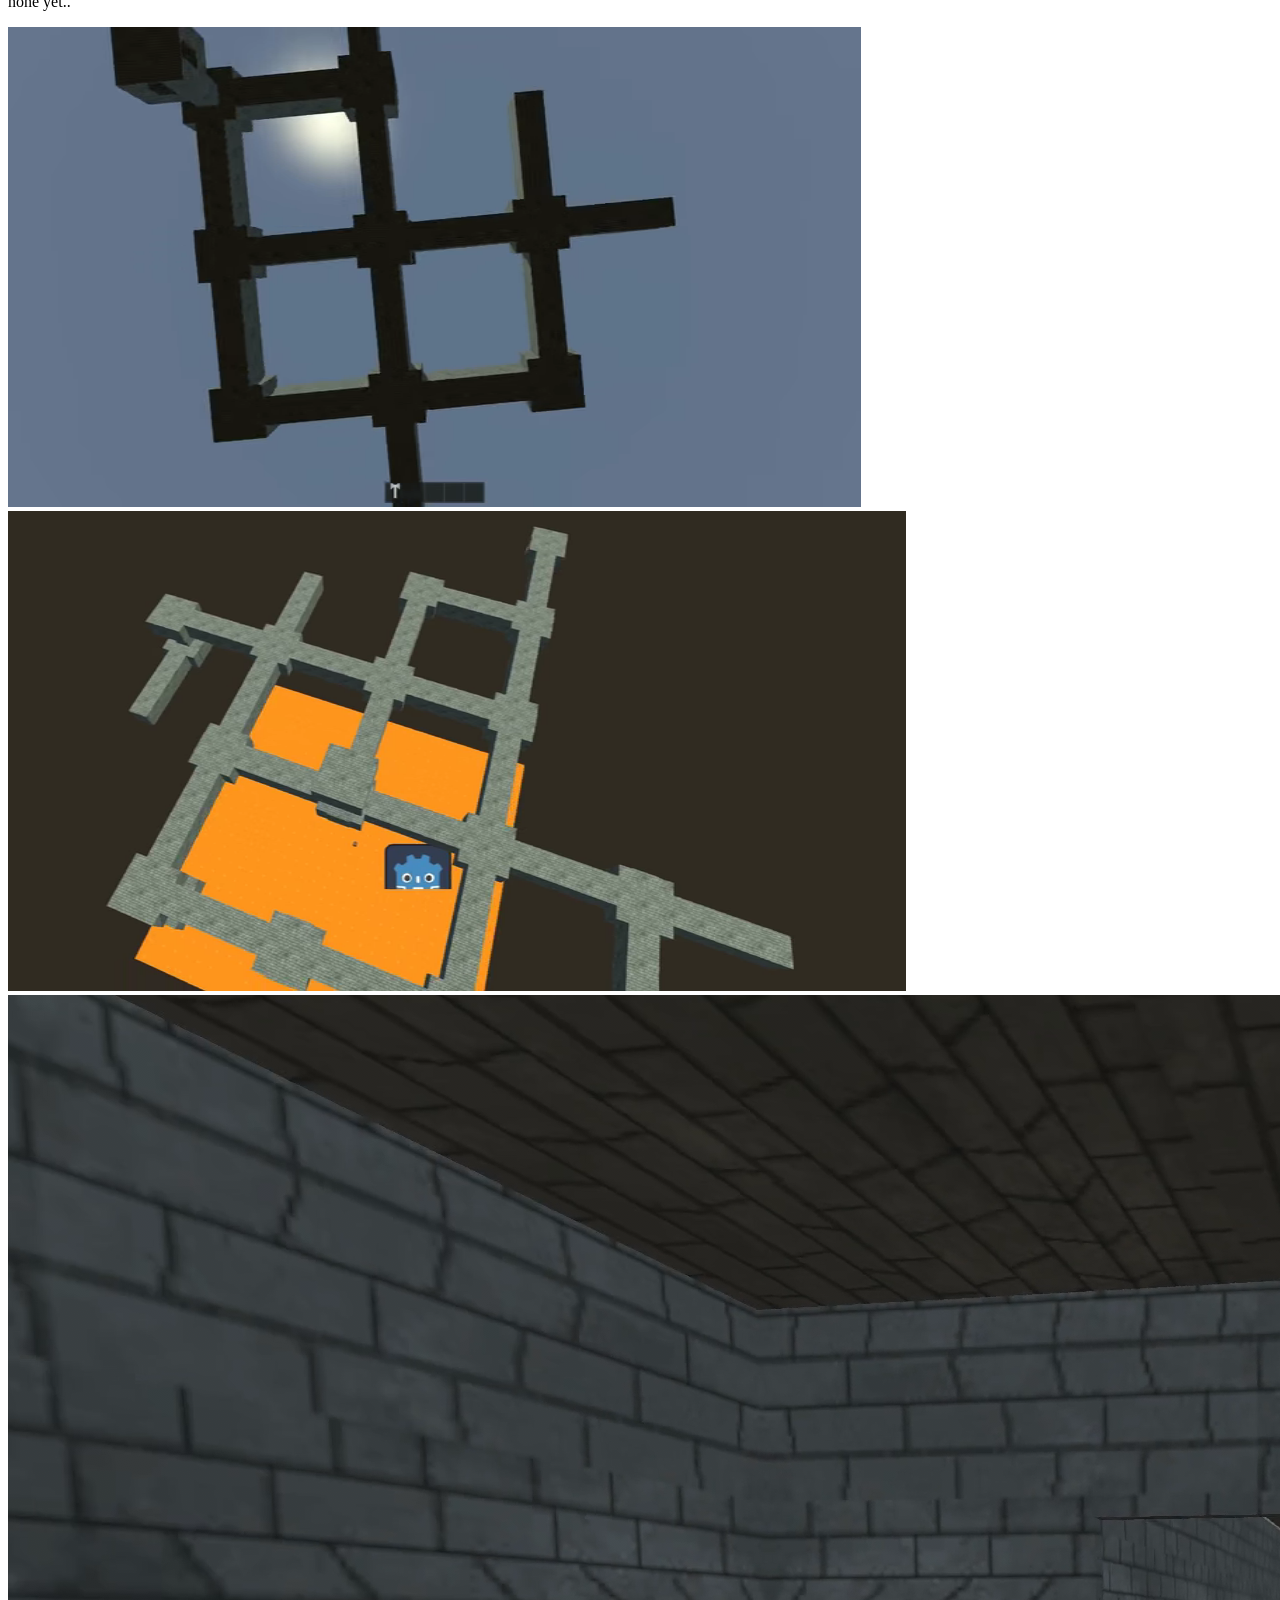
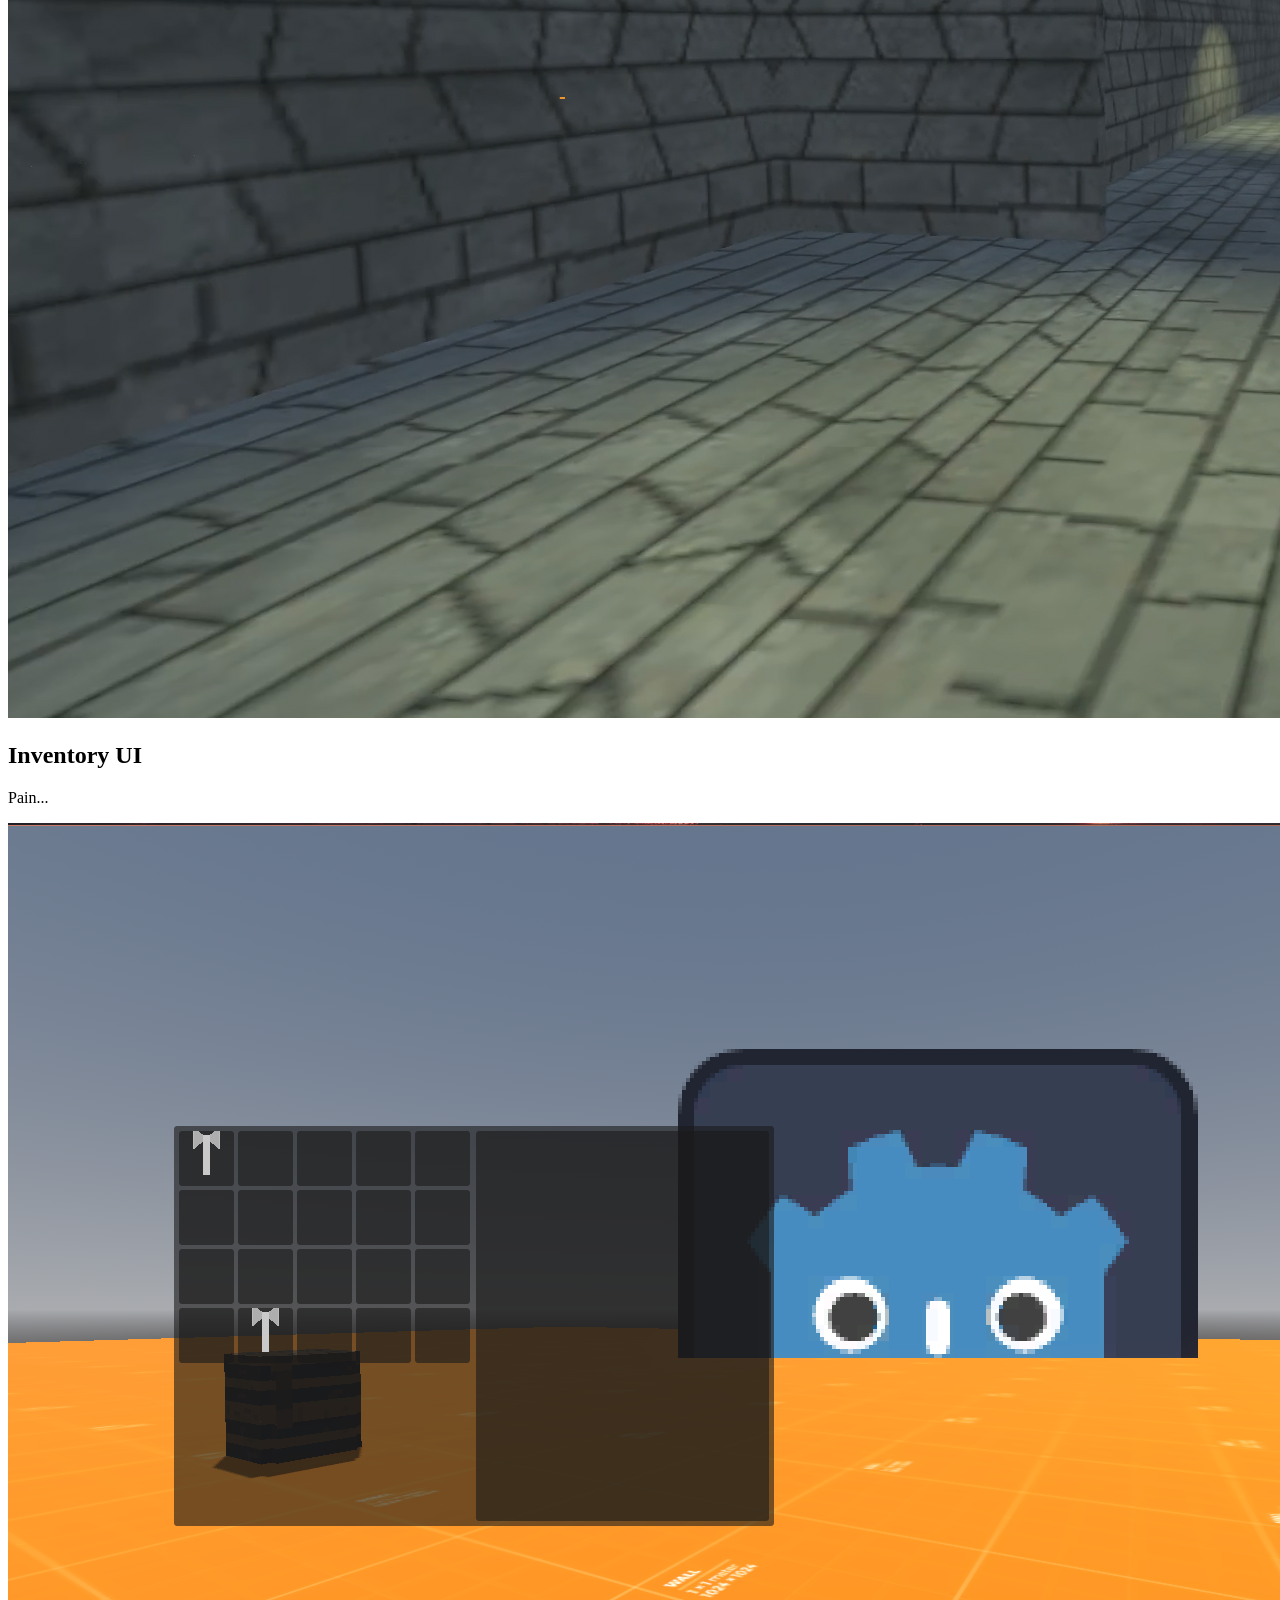
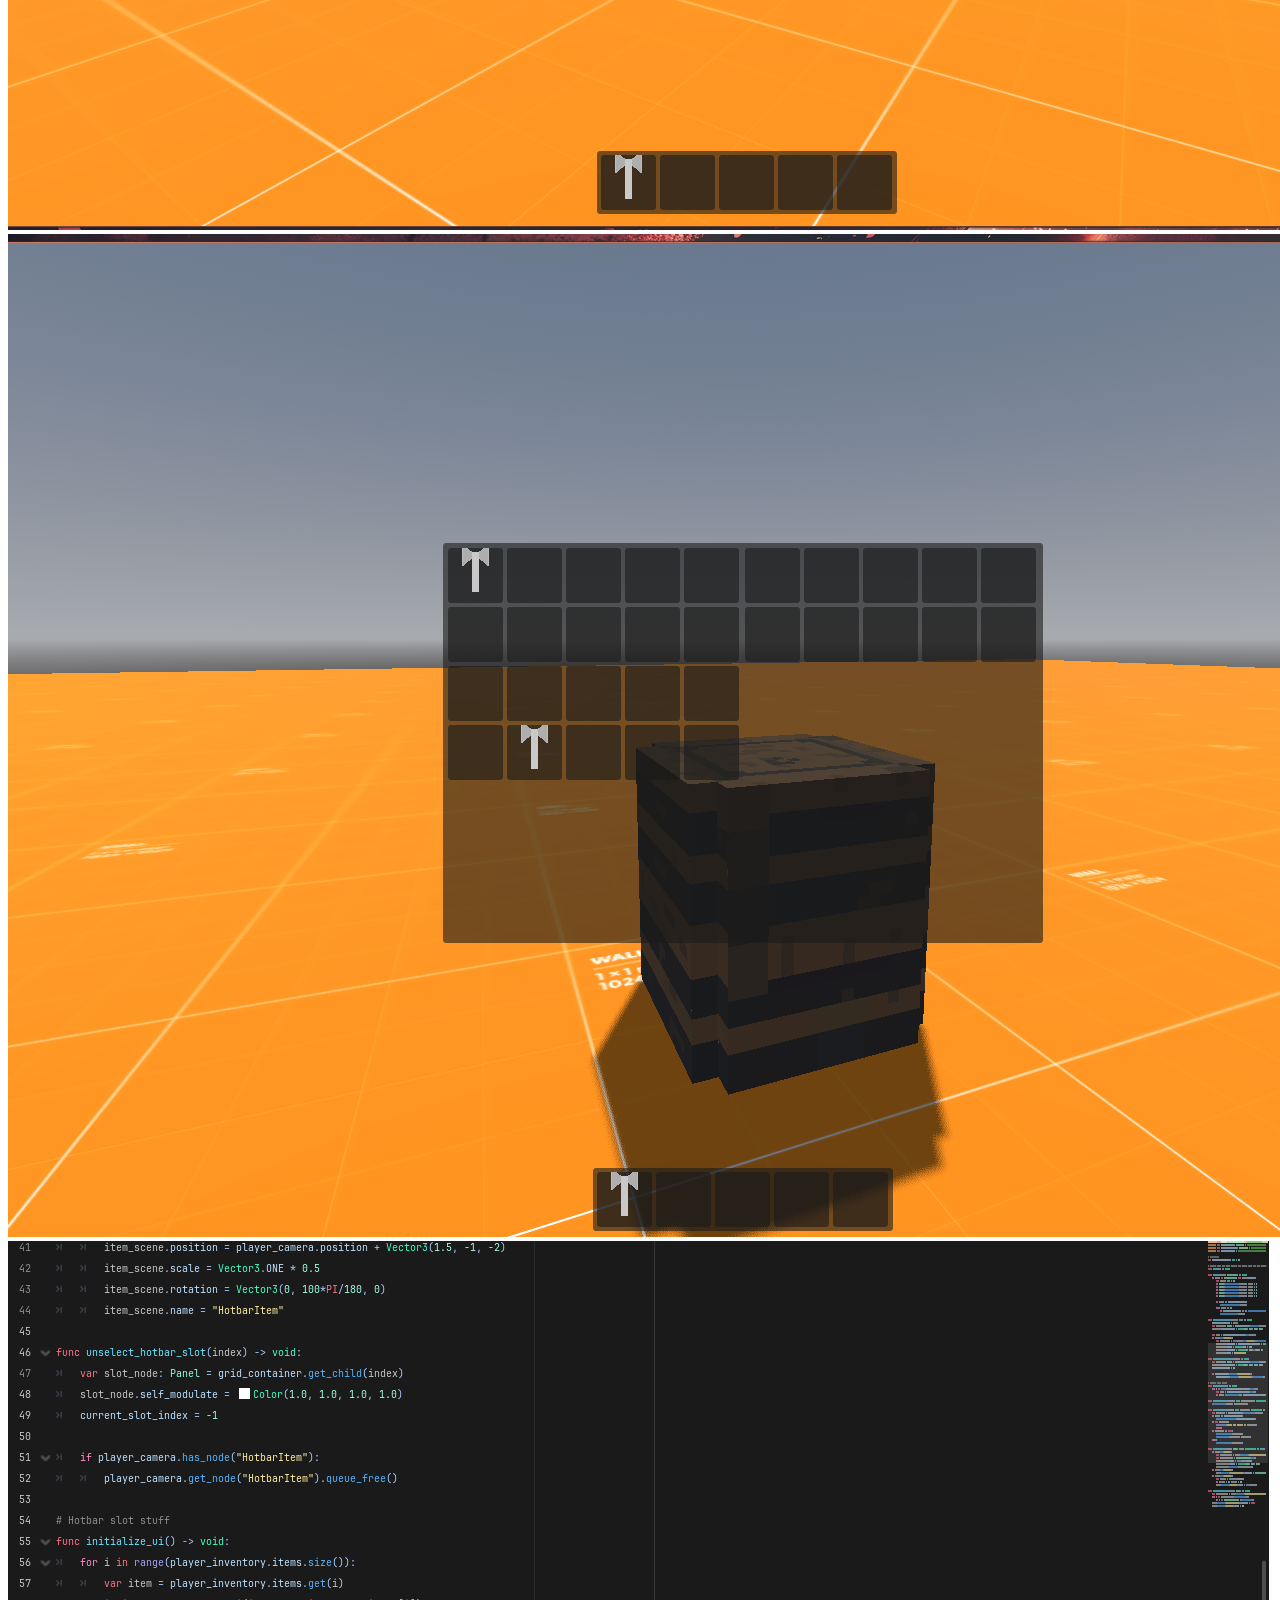
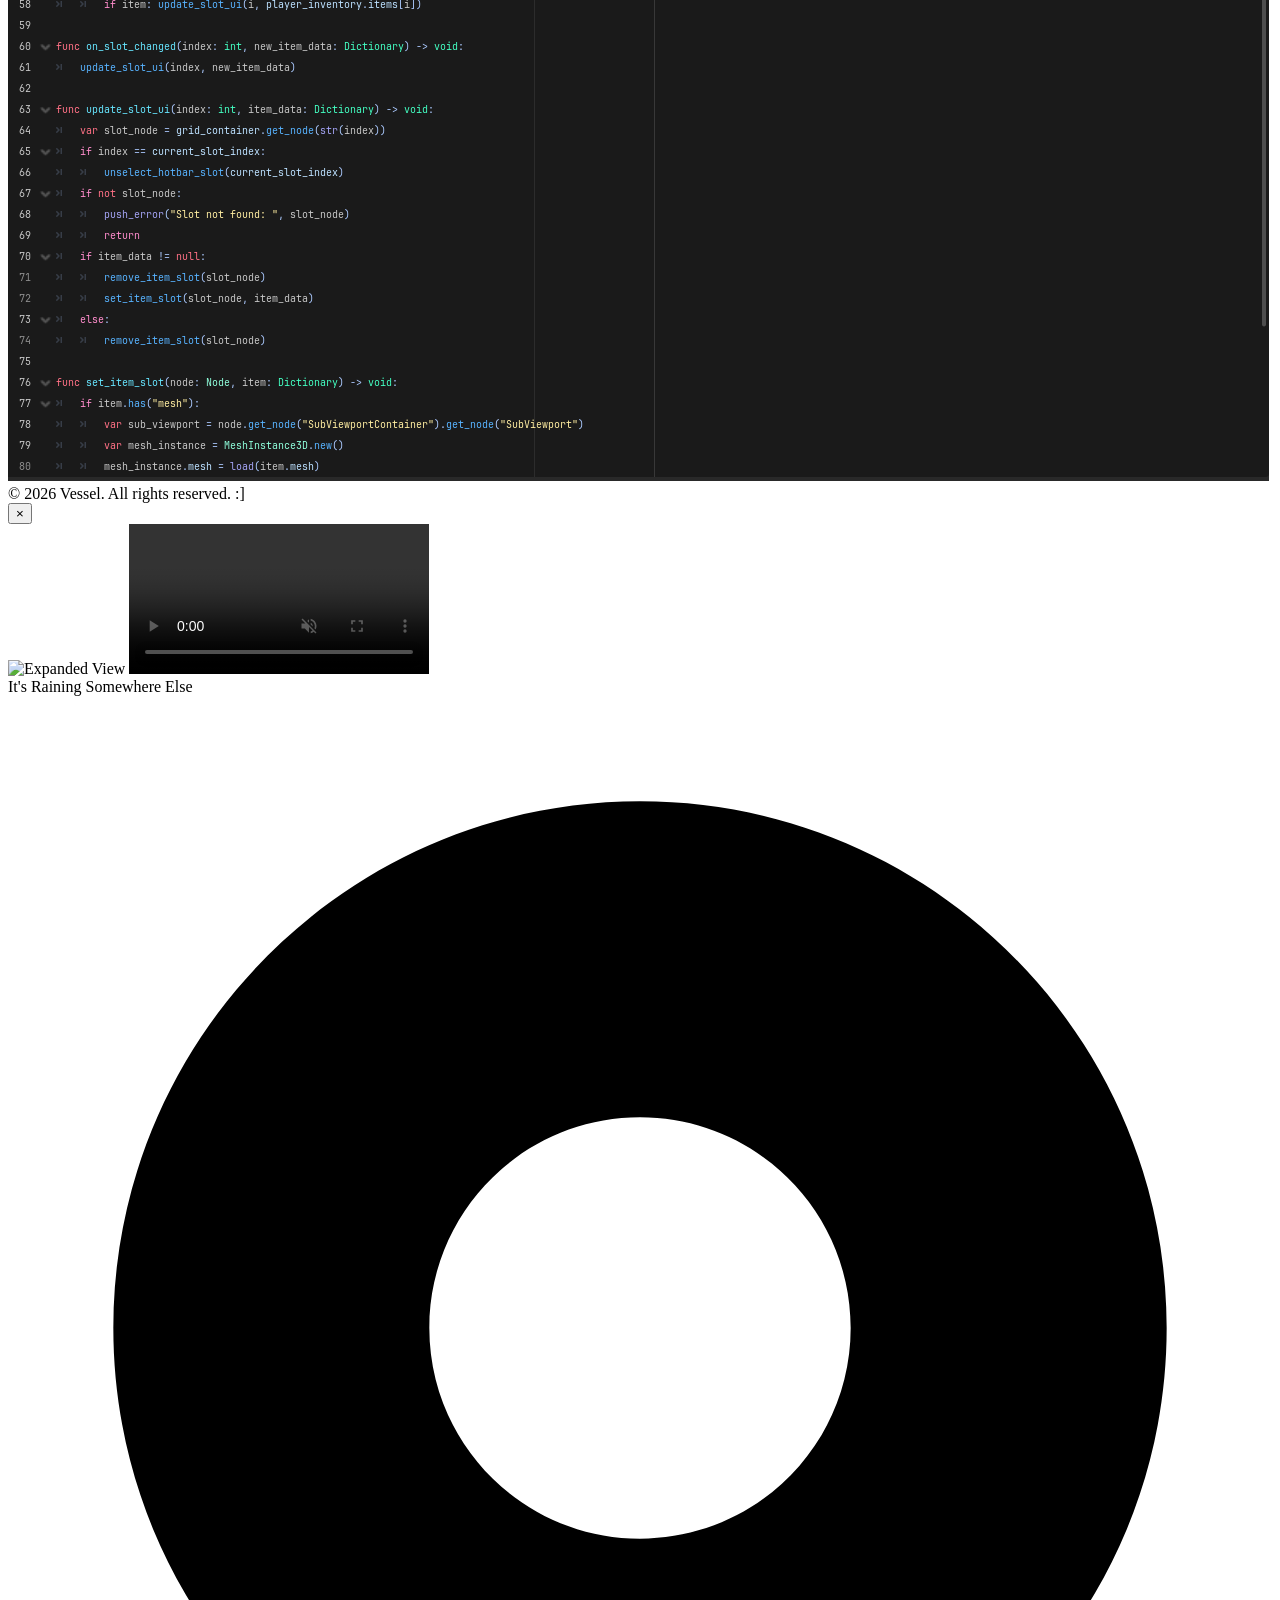
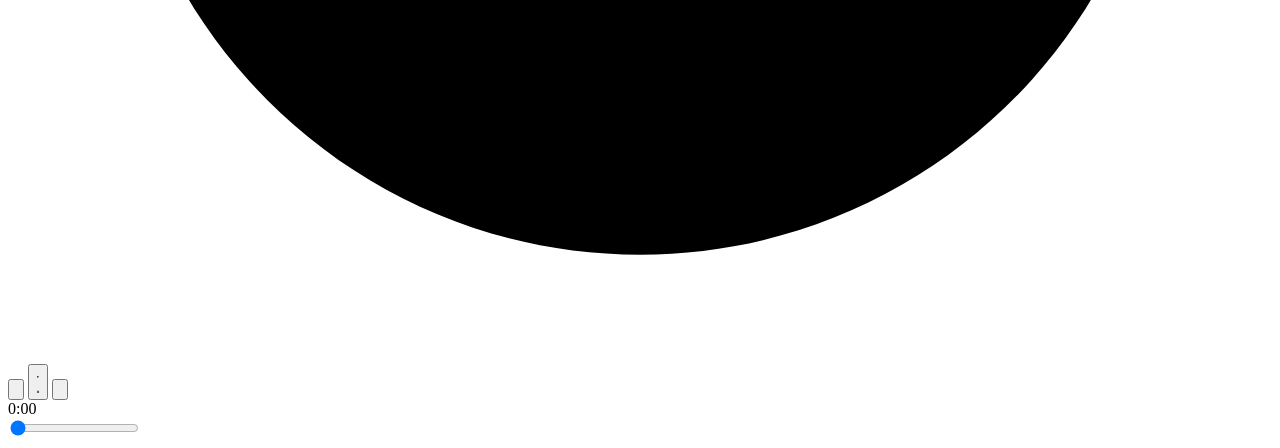
==== commit 38c686ac: "Add files via upload" ====
--- a/index.html
+++ b/index.html
@@ -16,19 +16,21 @@
 </head>
 
 <body class="bg-gray-900 text-slate-100 min-h-screen flex flex-col antialiased">
+  <script src="script.js"></script>
   <!-- MP4 BACKGROUND -->
+  <!-- WEBM BACKGROUND -->
   <video autoplay loop muted playsinline
-    class="fixed top-0 left-0 w-full h-full object-cover -z-10 pointer-events-none opacity-40">
-    <source src="rain.mp4" type="video/mp4">
+    class="fixed top-0 left-0 w-full h-full object-cover -z-10 pointer-events-none opacity-80 blur-sm">
+    <source src="rain.webm" type="video/webm">
     Your browser does not support the video tag.
   </video>
 
 
-  <header class="relative w-full h-screen max-h-[800px] flex items-center justify-center bg-[#ff0000] px-4">
+  <header class="relative w-full h-screen max-h-[500px] flex items-center justify-center bg-[#ff0000] px-4">
     <div id="section1-container"></div>
   </header>
-
-  <div id="section3-container"></div>
+  <div id="sectionSocials-container"></div>
+  <div id="sectionDescription-container"></div>
   <div id="section2-container"></div>
 
   <!-- Footer -->
@@ -36,23 +38,26 @@
     &copy; 2026 Vessel. All rights reserved. :]
   </footer>
 
-  <!-- External Script File -->
-  <script src="script.js"></script>
 
 
-  <!-- MP4 BACKGORUNd CONTAINER, LONG TEXT TO DISTINGUISH EVERYTHING                   -->
+  <!-- ZOOM CONTAINER, LONG TEXT TO DISTINGUISH EVERYTHING                   -->
   <div id="lightbox"
-    class="fixed inset-0 z-50 hidden bg-black/90 backdrop-blur-md flex items-center justify-center p-4 transition-opacity duration-300 opacity-0 cursor-zoom-out">
-    <!-- Close -->
+    class="fixed inset-0 bg-black/80 backdrop-blur-md flex items-center justify-center hidden opacity-0 transition-opacity duration-300 z-[100] p-4">
     <button id="lightbox-close"
-      class="absolute top-6 right-6 text-white/70 hover:text-white text-4xl font-light focus:outline-none z-10"
-      aria-label="Close image preview">
+      class="absolute top-6 right-6 text-white text-3xl font-bold hover:text-red-500 transition-colors z-10">
       &times;
     </button>
 
-    <div class="relative max-w-5xl max-h-[90vh] w-full h-full flex items-center justify-center cursor-default">
+    <div class="relative max-w-5xl max-h-[90vh] flex items-center justify-center">
+      <!-- Image Display -->
       <img id="lightbox-img" src="" alt="Expanded View"
-        class="max-w-full max-h-[85vh] object-contain rounded-lg shadow-2xl transition-transform duration-300 scale-95" />
+        class="max-w-full max-h-[85vh] rounded-xl shadow-2xl object-contain transform scale-95 transition-transform duration-300 hidden" />
+
+      <!-- WebM / Video Display -->
+      <video id="lightbox-video" autoplay loop muted playsinline controls
+        class="max-w-full max-h-[85vh] rounded-xl shadow-2xl object-contain transform scale-95 transition-transform duration-300 hidden">
+        <source id="lightbox-video-src" src="" type="video/webm">
+      </video>
     </div>
   </div>
 
@@ -121,4 +126,5 @@
   </div>
 
 </body>
+
 </html>
